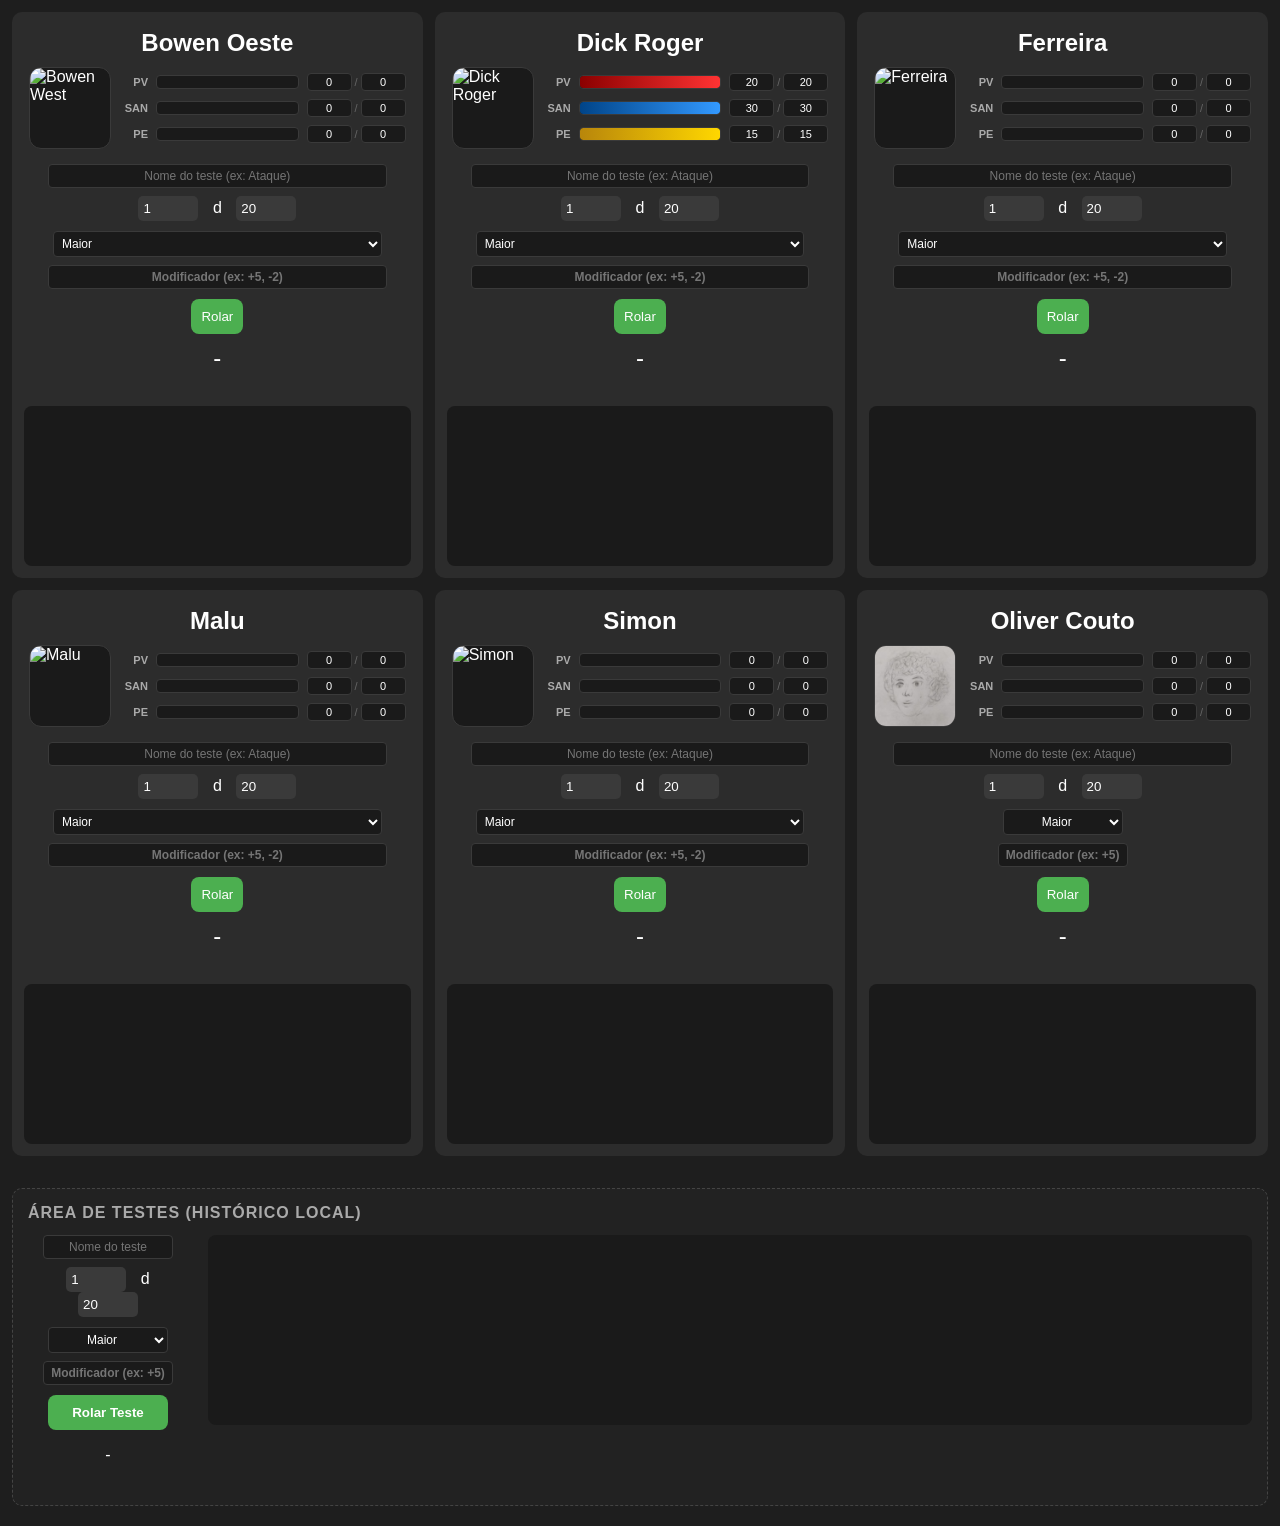
==== index.html @ 50566dcc "Update image source for Dick Roger avatar" ====
<!DOCTYPE html>
<html lang="pt-BR">
<head>
  <meta charset="UTF-8">
  <title>RPG Dados</title>
  <link rel="stylesheet" href="styleRPG.css">
</head>
<body>

<div class="mesa">

    <div class="player" data-player="bowen">
      <h2>Bowen Oeste</h2>

      <div class="perfil-status-container">
        <div class="avatar-quadrado">
          <img src="https://firebasestorage.googleapis.com/v0/b/cris-ordem-paranormal.appspot.com/o/images%2Fe52d6743-e721-4b3d-b016-4efeffacd2b9?alt=media&token=e4f49736-cefb-44a4-9958-bf54f0c7143f" alt="Bowen West">
        </div>

        <div class="status-container">
          <div class="status-row" data-status="pv">
            <span class="status-label">PV</span>
            <div class="bar-bg"><div class="bar-fill pv" style="width: 0%;"></div></div>
            <div class="status-inputs">
              <input type="number" class="status-atual" value="0" min="0">
              <span>/</span>
              <input type="number" class="status-max" value="0" min="0">
            </div>
          </div>
          
          <div class="status-row" data-status="sanidade">
            <span class="status-label">SAN</span>
            <div class="bar-bg"><div class="bar-fill sanidade" style="width: 0%;"></div></div>
            <div class="status-inputs">
              <input type="number" class="status-atual" value="0" min="0">
              <span>/</span>
              <input type="number" class="status-max" value="0" min="0">
            </div>
          </div>

          <div class="status-row" data-status="pe">
            <span class="status-label">PE</span>
            <div class="bar-bg"><div class="bar-fill pe" style="width: 0%;"></div></div>
            <div class="status-inputs">
              <input type="number" class="status-atual" value="0" min="0">
              <span>/</span>
              <input type="number" class="status-max" value="0" min="0">
            </div>
          </div>
        </div>
      </div>

      <div class="roll-area">
    <div style="margin-bottom: 8px;">
      <input type="text" class="nome-rolagem" placeholder="Nome do teste (ex: Ataque)" 
             style="width: 85%; padding: 4px; border-radius: 4px; border: 1px solid #3a3a3a; background: #1a1a1a; color: white; text-align: center; font-size: 12px;">
    </div>

    <div class="controls">
      <input type="number" class="qtd" min="1" value="1">
      <span>d</span>
      <input type="number" class="faces" min="2" value="20">
    </div>

    <div style="margin-bottom: 8px;">
      <select class="tipo-calculo" style="padding: 4px; border-radius: 4px; border: 1px solid #3a3a3a; background: #1a1a1a; color: white; font-size: 12px; cursor: pointer; width: 85%;">
        <option value="maior">Maior</option>
        <option value="soma">Soma</option>
      </select>
    </div>

    <div style="margin-bottom: 10px;">
      <input type="text" class="modificador" placeholder="Modificador (ex: +5, -2)" 
             style="width: 85%; padding: 4px; border-radius: 4px; border: 1px solid #3a3a3a; background: #1a1a1a; color: #ff9f43; text-align: center; font-size: 12px; font-weight: bold;">
    </div>

    <button class="roll-btn">Rolar</button>
    <p class="resultado">-</p>
  </div>

      <div class="historico">
        <ul></ul>
      </div>
    </div>

    <div class="player" data-player="dick">
      <h2>Dick Roger</h2>

      <div class="perfil-status-container">
        <div class="avatar-quadrado">
          <img src="https://firebasestorage.googleapis.com/v0/b/cris-ordem-paranormal.appspot.com/o/images%2Fa81aa686-1d95-4f96-9028-646447be3afb?alt=media&token=8beca021-40a2-4b85-96de-260e3166addf" alt="Dick Roger">
        </div>

        <div class="status-container">
          <div class="status-row" data-status="pv">
            <span class="status-label">PV</span>
            <div class="bar-bg"><div class="bar-fill pv" style="width: 100%;"></div></div>
            <div class="status-inputs">
              <input type="number" class="status-atual" value="20" min="0">
              <span>/</span>
              <input type="number" class="status-max" value="20" min="1">
            </div>
          </div>
          
          <div class="status-row" data-status="sanidade">
            <span class="status-label">SAN</span>
            <div class="bar-bg"><div class="bar-fill sanidade" style="width: 100%;"></div></div>
            <div class="status-inputs">
              <input type="number" class="status-atual" value="30" min="0">
              <span>/</span>
              <input type="number" class="status-max" value="30" min="1">
            </div>
          </div>

          <div class="status-row" data-status="pe">
            <span class="status-label">PE</span>
            <div class="bar-bg"><div class="bar-fill pe" style="width: 100%;"></div></div>
            <div class="status-inputs">
              <input type="number" class="status-atual" value="15" min="0">
              <span>/</span>
              <input type="number" class="status-max" value="15" min="1">
            </div>
          </div>
        </div>
      </div>

      <div class="roll-area">
    <div style="margin-bottom: 8px;">
      <input type="text" class="nome-rolagem" placeholder="Nome do teste (ex: Ataque)" 
             style="width: 85%; padding: 4px; border-radius: 4px; border: 1px solid #3a3a3a; background: #1a1a1a; color: white; text-align: center; font-size: 12px;">
    </div>

    <div class="controls">
      <input type="number" class="qtd" min="1" value="1">
      <span>d</span>
      <input type="number" class="faces" min="2" value="20">
    </div>

    <div style="margin-bottom: 8px;">
      <select class="tipo-calculo" style="padding: 4px; border-radius: 4px; border: 1px solid #3a3a3a; background: #1a1a1a; color: white; font-size: 12px; cursor: pointer; width: 85%;">
        <option value="maior">Maior</option>
        <option value="soma">Soma</option>
      </select>
    </div>

    <div style="margin-bottom: 10px;">
      <input type="text" class="modificador" placeholder="Modificador (ex: +5, -2)" 
             style="width: 85%; padding: 4px; border-radius: 4px; border: 1px solid #3a3a3a; background: #1a1a1a; color: #ff9f43; text-align: center; font-size: 12px; font-weight: bold;">
    </div>

    <button class="roll-btn">Rolar</button>
    <p class="resultado">-</p>
  </div>

      <div class="historico">
        <ul></ul>
      </div>
    </div>

    <div class="player" data-player="ferreira">
      <h2>Ferreira</h2>

      <div class="perfil-status-container">
        <div class="avatar-quadrado">
          <img src="https://firebasestorage.googleapis.com/v0/b/cris-ordem-paranormal.appspot.com/o/images%2Ffe2ef733-7eec-45ad-8d49-315d44c514a1?alt=media&token=6f7385a2-5b3e-46ee-b13a-13023327164e" alt="Ferreira">
        </div>

        <div class="status-container">
          <div class="status-row" data-status="pv">
            <span class="status-label">PV</span>
            <div class="bar-bg"><div class="bar-fill pv" style="width: 0%;"></div></div>
            <div class="status-inputs">
              <input type="number" class="status-atual" value="0" min="0">
              <span>/</span>
              <input type="number" class="status-max" value="0" min="0">
            </div>
          </div>
          
          <div class="status-row" data-status="sanidade">
            <span class="status-label">SAN</span>
            <div class="bar-bg"><div class="bar-fill sanidade" style="width: 0%;"></div></div>
            <div class="status-inputs">
              <input type="number" class="status-atual" value="0" min="0">
              <span>/</span>
              <input type="number" class="status-max" value="0" min="0">
            </div>
          </div>

          <div class="status-row" data-status="pe">
            <span class="status-label">PE</span>
            <div class="bar-bg"><div class="bar-fill pe" style="width: 0%;"></div></div>
            <div class="status-inputs">
              <input type="number" class="status-atual" value="0" min="0">
              <span>/</span>
              <input type="number" class="status-max" value="0" min="0">
            </div>
          </div>
        </div>
      </div>

                 <div class="roll-area">
    <div style="margin-bottom: 8px;">
      <input type="text" class="nome-rolagem" placeholder="Nome do teste (ex: Ataque)" 
             style="width: 85%; padding: 4px; border-radius: 4px; border: 1px solid #3a3a3a; background: #1a1a1a; color: white; text-align: center; font-size: 12px;">
    </div>

    <div class="controls">
      <input type="number" class="qtd" min="1" value="1">
      <span>d</span>
      <input type="number" class="faces" min="2" value="20">
    </div>

    <div style="margin-bottom: 8px;">
      <select class="tipo-calculo" style="padding: 4px; border-radius: 4px; border: 1px solid #3a3a3a; background: #1a1a1a; color: white; font-size: 12px; cursor: pointer; width: 85%;">
        <option value="maior">Maior</option>
        <option value="soma">Soma</option>
      </select>
    </div>

    <div style="margin-bottom: 10px;">
      <input type="text" class="modificador" placeholder="Modificador (ex: +5, -2)" 
             style="width: 85%; padding: 4px; border-radius: 4px; border: 1px solid #3a3a3a; background: #1a1a1a; color: #ff9f43; text-align: center; font-size: 12px; font-weight: bold;">
    </div>

    <button class="roll-btn">Rolar</button>
    <p class="resultado">-</p>
  </div>

      <div class="historico">
        <ul></ul>
      </div>
    </div>

    <div class="player" data-player="malu">
      <h2>Malu</h2>

      <div class="perfil-status-container">
        <div class="avatar-quadrado">
          <img src="https://firebasestorage.googleapis.com/v0/b/cris-ordem-paranormal.appspot.com/o/images%2F5e308a3f-51e0-4bfc-a6b0-ae4a3c19d544?alt=media&token=c5bcf564-b1aa-48a9-9a87-a7609fcd1c47" alt="Malu">
        </div>

        <div class="status-container">
          <div class="status-row" data-status="pv">
            <span class="status-label">PV</span>
            <div class="bar-bg"><div class="bar-fill pv" style="width: 0%;"></div></div>
            <div class="status-inputs">
              <input type="number" class="status-atual" value="0" min="0">
              <span>/</span>
              <input type="number" class="status-max" value="0" min="0">
            </div>
          </div>
          
          <div class="status-row" data-status="sanidade">
            <span class="status-label">SAN</span>
            <div class="bar-bg"><div class="bar-fill sanidade" style="width: 0%;"></div></div>
            <div class="status-inputs">
              <input type="number" class="status-atual" value="0" min="0">
              <span>/</span>
              <input type="number" class="status-max" value="0" min="0">
            </div>
          </div>

          <div class="status-row" data-status="pe">
            <span class="status-label">PE</span>
            <div class="bar-bg"><div class="bar-fill pe" style="width: 0%;"></div></div>
            <div class="status-inputs">
              <input type="number" class="status-atual" value="0" min="0">
              <span>/</span>
              <input type="number" class="status-max" value="0" min="0">
            </div>
          </div>
        </div>
      </div>

      <div class="roll-area">
    <div style="margin-bottom: 8px;">
      <input type="text" class="nome-rolagem" placeholder="Nome do teste (ex: Ataque)" 
             style="width: 85%; padding: 4px; border-radius: 4px; border: 1px solid #3a3a3a; background: #1a1a1a; color: white; text-align: center; font-size: 12px;">
    </div>

    <div class="controls">
      <input type="number" class="qtd" min="1" value="1">
      <span>d</span>
      <input type="number" class="faces" min="2" value="20">
    </div>

    <div style="margin-bottom: 8px;">
      <select class="tipo-calculo" style="padding: 4px; border-radius: 4px; border: 1px solid #3a3a3a; background: #1a1a1a; color: white; font-size: 12px; cursor: pointer; width: 85%;">
        <option value="maior">Maior</option>
        <option value="soma">Soma</option>
      </select>
    </div>

    <div style="margin-bottom: 10px;">
      <input type="text" class="modificador" placeholder="Modificador (ex: +5, -2)" 
             style="width: 85%; padding: 4px; border-radius: 4px; border: 1px solid #3a3a3a; background: #1a1a1a; color: #ff9f43; text-align: center; font-size: 12px; font-weight: bold;">
    </div>

    <button class="roll-btn">Rolar</button>
    <p class="resultado">-</p>
  </div>

      <div class="historico">
        <ul></ul>
      </div>
    </div>

    <div class="player" data-player="simon">
      <h2>Simon</h2>

      <div class="perfil-status-container">
        <div class="avatar-quadrado">
          <img src="https://firebasestorage.googleapis.com/v0/b/cris-ordem-paranormal.appspot.com/o/images%2Fa7b33646-87ab-42f2-8ab4-1870d7ef3ada?alt=media&token=40ccb602-9407-4238-8ee1-39152711b545" alt="Simon">
        </div>

        <div class="status-container">
          <div class="status-row" data-status="pv">
            <span class="status-label">PV</span>
            <div class="bar-bg"><div class="bar-fill pv" style="width: 0%;"></div></div>
            <div class="status-inputs">
              <input type="number" class="status-atual" value="0" min="0">
              <span>/</span>
              <input type="number" class="status-max" value="0" min="0">
            </div>
          </div>
          
          <div class="status-row" data-status="sanidade">
            <span class="status-label">SAN</span>
            <div class="bar-bg"><div class="bar-fill sanidade" style="width: 0%;"></div></div>
            <div class="status-inputs">
              <input type="number" class="status-atual" value="0" min="0">
              <span>/</span>
              <input type="number" class="status-max" value="0" min="0">
            </div>
          </div>

          <div class="status-row" data-status="pe">
            <span class="status-label">PE</span>
            <div class="bar-bg"><div class="bar-fill pe" style="width: 0%;"></div></div>
            <div class="status-inputs">
              <input type="number" class="status-atual" value="0" min="0">
              <span>/</span>
              <input type="number" class="status-max" value="0" min="0">
            </div>
          </div>
        </div>
      </div>

      <div class="roll-area">
    <div style="margin-bottom: 8px;">
      <input type="text" class="nome-rolagem" placeholder="Nome do teste (ex: Ataque)" 
             style="width: 85%; padding: 4px; border-radius: 4px; border: 1px solid #3a3a3a; background: #1a1a1a; color: white; text-align: center; font-size: 12px;">
    </div>

    <div class="controls">
      <input type="number" class="qtd" min="1" value="1">
      <span>d</span>
      <input type="number" class="faces" min="2" value="20">
    </div>

    <div style="margin-bottom: 8px;">
      <select class="tipo-calculo" style="padding: 4px; border-radius: 4px; border: 1px solid #3a3a3a; background: #1a1a1a; color: white; font-size: 12px; cursor: pointer; width: 85%;">
        <option value="maior">Maior</option>
        <option value="soma">Soma</option>
      </select>
    </div>

    <div style="margin-bottom: 10px;">
      <input type="text" class="modificador" placeholder="Modificador (ex: +5, -2)" 
             style="width: 85%; padding: 4px; border-radius: 4px; border: 1px solid #3a3a3a; background: #1a1a1a; color: #ff9f43; text-align: center; font-size: 12px; font-weight: bold;">
    </div>

    <button class="roll-btn">Rolar</button>
    <p class="resultado">-</p>
  </div>

      <div class="historico">
        <ul></ul>
      </div>
    </div>

    <div class="player" data-player="oliver">
      <h2>Oliver Couto</h2>

      <div class="perfil-status-container">
        <div class="avatar-quadrado">
          <img src="img/oliver.jpg" alt="Oliver Couto">
        </div>

        <div class="status-container">
          <div class="status-row" data-status="pv">
            <span class="status-label">PV</span>
            <div class="bar-bg"><div class="bar-fill pv" style="width: 0%;"></div></div>
            <div class="status-inputs">
              <input type="number" class="status-atual" value="0" min="0">
              <span>/</span>
              <input type="number" class="status-max" value="0" min="0">
            </div>
          </div>
          
          <div class="status-row" data-status="sanidade">
            <span class="status-label">SAN</span>
            <div class="bar-bg"><div class="bar-fill sanidade" style="width: 0%;"></div></div>
            <div class="status-inputs">
              <input type="number" class="status-atual" value="0" min="0">
              <span>/</span>
              <input type="number" class="status-max" value="0" min="0">
            </div>
          </div>

          <div class="status-row" data-status="pe">
            <span class="status-label">PE</span>
            <div class="bar-bg"><div class="bar-fill pe" style="width: 0%;"></div></div>
            <div class="status-inputs">
              <input type="number" class="status-atual" value="0" min="0">
              <span>/</span>
              <input type="number" class="status-max" value="0" min="0">
            </div>
          </div>
        </div>
      </div>

      <div class="roll-area">
    <div style="margin-bottom: 8px;">
      <input type="text" class="nome-rolagem" placeholder="Nome do teste (ex: Ataque)" 
             style="width: 85%; padding: 4px; border-radius: 4px; border: 1px solid #3a3a3a; background: #1a1a1a; color: white; text-align: center; font-size: 12px;">
    </div>

    <div class="controls">
      <input type="number" class="qtd" min="1" value="1">
      <span>d</span>
      <input type="number" class="faces" min="2" value="20">
    </div>

<div style="margin-bottom: 8px;">
  <select class="tipo-calculo" style="padding: 4px; border-radius: 4px; border: 1px solid #3a3a3a; background: #1a1a1a; color: white; font-size: 12px; cursor: pointer; width: 120px; text-align-last: center;">
    <option value="maior">Maior</option>
    <option value="soma">Soma</option>
  </select>
</div>

<div style="margin-bottom: 10px;">
  <input type="text" class="modificador" placeholder="Modificador (ex: +5)" 
         style="width: 120px; padding: 4px; border-radius: 4px; border: 1px solid #3a3a3a; background: #1a1a1a; color: #ff9f43; text-align: center; font-size: 12px; font-weight: bold;">
</div>

    <button class="roll-btn">Rolar</button>
    <p class="resultado">-</p>
  </div>

      <div class="historico">
        <ul></ul>
      </div>
    </div>

  </div>
  <div class="test-zone-container">
  <h2>Área de Testes (Histórico Local)</h2>
  
  <div class="test-zone-content">
    <div class="roll-area local-roll">
      <div style="margin-bottom: 8px;">
        <input type="text" class="nome-rolagem-local" placeholder="Nome do teste" 
               style="width: 120px; padding: 4px; border-radius: 4px; border: 1px solid #3a3a3a; background: #1a1a1a; color: white; text-align: center; font-size: 12px;">
      </div>

      <div class="controls">
        <input type="number" class="qtd-local" min="1" value="1">
        <span>d</span>
        <input type="number" class="faces-local" min="2" value="20">
      </div>

      <div style="margin-bottom: 8px;">
        <select class="tipo-calculo-local" style="padding: 4px; border-radius: 4px; border: 1px solid #3a3a3a; background: #1a1a1a; color: white; font-size: 12px; cursor: pointer; width: 120px; text-align-last: center;">
          <option value="maior">Maior</option>
          <option value="soma">Soma</option>
        </select>
      </div>

      <div style="margin-bottom: 10px;">
        <input type="text" class="modificador-local" placeholder="Modificador (ex: +5)" 
               style="width: 120px; padding: 4px; border-radius: 4px; border: 1px solid #3a3a3a; background: #1a1a1a; color: #ff9f43; text-align: center; font-size: 12px; font-weight: bold;">
      </div>

      <button class="roll-btn-local">Rolar Teste</button>
      <p class="resultado-local">-</p>
    </div>

    <div class="historico local-historico">
      <ul class="lista-local"></ul>
    </div>
  </div>
</div>

  <script src="https://cdn.jsdelivr.net/npm/@supabase/supabase-js@2"></script>
  <script src="scriptRPG.js"></script>
</body>
</html>
---- styleRPG.css ----
body {
  margin: 0;
  font-family: Arial, sans-serif;
  background: #1e1e1e;
  color: white;
}

/* REORGANIZAÇÃO PARA GRID: 2 LINHAS DE 3 COLUNAS */
.mesa {
  display: grid;
  grid-template-columns: repeat(3, 1fr); /* Cria 3 colunas de tamanhos iguais */
  gap: 12px;
  padding: 12px;
  box-sizing: border-box;
  /* Nota: O conteúdo novo que você colocar abaixo da div ".mesa" vai fluir naturalmente! */
}

.player {
  background: #2c2c2c;
  border-radius: 10px;
  padding: 12px;
  display: flex;
  flex-direction: column;
  box-sizing: border-box;
}

.player h2 {
  text-align: center;
  margin: 5px 0 10px;
}

/* Área do dado */
.roll-area {
  text-align: center;
  margin-bottom: 10px;
}

.roll-area .controls {
  margin-bottom: 10px;
}

.roll-area .controls input {
  width: 50px;
  padding: 5px;
  margin: 0 5px;
  border: none;
  border-radius: 5px;
  background: #3a3a3a;
  color: white;
}

.roll-area .controls span {
  margin: 0 5px;
}

.roll-area button {
  padding: 10px;
  border: none;
  border-radius: 8px;
  background: #4CAF50;
  color: white;
  cursor: pointer;
}

.roll-area button:hover {
  background: #45a049;
}

.resultado {
  font-size: 24px;
  margin-top: 10px;
}

/* Histórico ajustado para o layout de grade */
.historico {
  height: 150px; /* Altura fixa ideal para não esticar muito o card na vertical */
  background: #1a1a1a;
  border-radius: 8px;
  padding: 5px;
  overflow-y: auto;
  overflow-x: hidden !important
}

.historico ul {
  padding-left: 15px;
}

.historico li.latest {
  font-size: 18px;
  font-weight: bold;
  opacity: 1;
  color: #00ffcc;
  transform: scale(1.05);
}

/* 1. Define a largura da barra vertical (apenas para Chrome, Edge e Safari) */
.historico::-webkit-scrollbar {
  width: 6px; /* Deixa a barra bem fininha e discreta */
}

/* 2. O fundo da canaleta por onde a barra corre */
.historico::-webkit-scrollbar-track {
  background: #111111; /* Um preto bem escuro para sumir com o cinza padrão */
  border-radius: 4px;
}

/* 3. O "trilho" ou o "pino" que o usuário arrasta */
.historico::-webkit-scrollbar-thumb {
  background: #444444; /* Cinza escuro elegante */
  border-radius: 4px;
  border: 1px solid #1a1a1a; /* Cria uma leve separação visual */
}

/* 4. Efeito de brilho quando o usuário passa o mouse por cima do pino */
.historico::-webkit-scrollbar-thumb:hover {
  background: #00ffff; /* Acende em Neon Ciano, combinando com o resultado dos dados! */
  box-shadow: 0 0 8px rgba(0, 255, 255, 0.5);
}

/* Compatibilidade extra para o navegador Firefox */
@supports (scrollbar-width: thin) {
  .historico {
    scrollbar-width: thin;
    scrollbar-color: #444444 #111111;
  }
}


/* PAÍNEL QUE JUNTA FOTO E STATUS LADO A LADO */
.perfil-status-container {
  display: flex;
  align-items: center;
  gap: 12px;
  margin-bottom: 15px;
  padding: 0 5px;
}

/* FOTO QUADRADA COM BORDA ARREDONDADA FIADA EM 80PX */
.avatar-quadrado {
  width: 80px;
  height: 80px; 
  aspect-ratio: 1 / 1;
  overflow: hidden;
  border-radius: 12px;
  background: #1a1a1a;
  border: 1px solid #3a3a3a;
  flex-shrink: 0; 
}

.avatar-quadrado img {
  width: 100%;
  height: 100%;
  object-fit: cover;
  object-position: center top;
}

/* CONTAINER DAS BARRINHAS */
.status-container {
  display: flex;
  flex-direction: column;
  gap: 8px;
  flex: 1; 
}

.status-row {
  display: flex;
  align-items: center;
  gap: 8px;
}

/* Letras PV, SAN, PE */
.status-label {
  font-size: 11px;
  font-weight: bold;
  width: 25px;
  text-align: right;
  color: #aaa;
}

/* Fundo cinza da barra */
.bar-bg {
  flex: 1;
  height: 12px;
  background: #1a1a1a;
  border-radius: 4px;
  overflow: hidden;
  border: 1px solid #3a3a3a;
}

/* Preenchimento das cores */
.bar-fill {
  height: 100%;
  border-radius: 3px;
  transition: width 0.3s ease;
}

/* Cores oficiais baseadas no sistema de Ordem Paranormal */
.bar-fill.pv {
  background: linear-gradient(90deg, #8b0000, #ff3333);
}

.bar-fill.sanidade {
  background: linear-gradient(90deg, #004488, #3399ff);
}

.bar-fill.pe {
  background: linear-gradient(90deg, #b8860b, #ffd700);
}

/* CAIXINHAS DE NÚMERO DOS STATUS */
.status-inputs {
  display: flex;
  align-items: center;
  gap: 3px;
}

.status-inputs input {
  width: 35px;
  padding: 2px 4px;
  font-size: 11px;
  text-align: center;
  border: none;
  border-radius: 4px;
  background: #1a1a1a;
  color: white;
  border: 1px solid #3a3a3a;
}

/* Esconde as setinhas padrão do input do navegador */
.status-inputs input::-webkit-outer-spin-button,
.status-inputs input::-webkit-inner-spin-button {
  -webkit-appearance: none;
  margin: 0;
}

.status-inputs span {
  font-size: 11px;
  color: #666;
}





/* =======================================================
   ESTILIZAÇÃO DA ÁREA DE TESTES LOCAL
   ======================================================= */
.test-zone-container {
  background: #222222;
  margin: 20px 12px;
  padding: 15px;
  border-radius: 10px;
  border: 1px dashed #444; /* Borda tracejada para diferenciar do banco */
}

.test-zone-container h2 {
  margin-top: 0;
  color: #aaa;
  font-size: 16px;
  text-transform: uppercase;
  letter-spacing: 1px;
}

.test-zone-content {
  display: flex;
  gap: 20px;
  align-items: flex-start;
}

/* Deixa a área de botões com tamanho fixo e o histórico esticando */
.test-zone-content .local-roll {
  flex-shrink: 0;
  width: 160px;
}

.test-zone-content .local-historico {
  flex: 1;
  height: 180px; /* Um pouco mais alto para ver mais testes */
}

.roll-btn-local {
  padding: 10px;
  border: none;
  border-radius: 8px;
  background: #ff9f43; /* Cor laranja para diferenciar do botão verde dos players */
  color: white;
  cursor: pointer;
  width: 120px;
  font-weight: bold;
}

.roll-btn-local:hover {
  background: #e68a2e;
}

/* Reaplica o visual da barra bonita na caixa local */
.local-historico::-webkit-scrollbar { width: 6px; }
.local-historico::-webkit-scrollbar-track { background: #111; border-radius: 4px; }
.local-historico::-webkit-scrollbar-thumb { background: #444; border-radius: 4px; }
.local-historico::-webkit-scrollbar-thumb:hover { background: #ff9f43; box-shadow: 0 0 8px rgba(255, 159, 67, 0.5); }









/* Ajuste Responsivo para Celulares */
@media (max-width: 768px) {

  .mesa {
    grid-template-columns: 1fr; /* No celular vira uma única coluna vertical */
  }

  .player {
    width: 100%;
  }

  .roll-area .controls {
    display: flex;
    justify-content: center;
    align-items: center;
    flex-wrap: wrap;
    gap: 5px;
  }

  .roll-area .controls input {
    width: 60px;
  }

.roll-area button {
    width: 120px; /* Mudado de 100% para 120px para acompanhar o tamanho dos campos */
    margin-top: 10px;
  }

  .resultado {
    font-size: 20px;
  }

  .historico {
    max-height: 200px;
  }

  
}
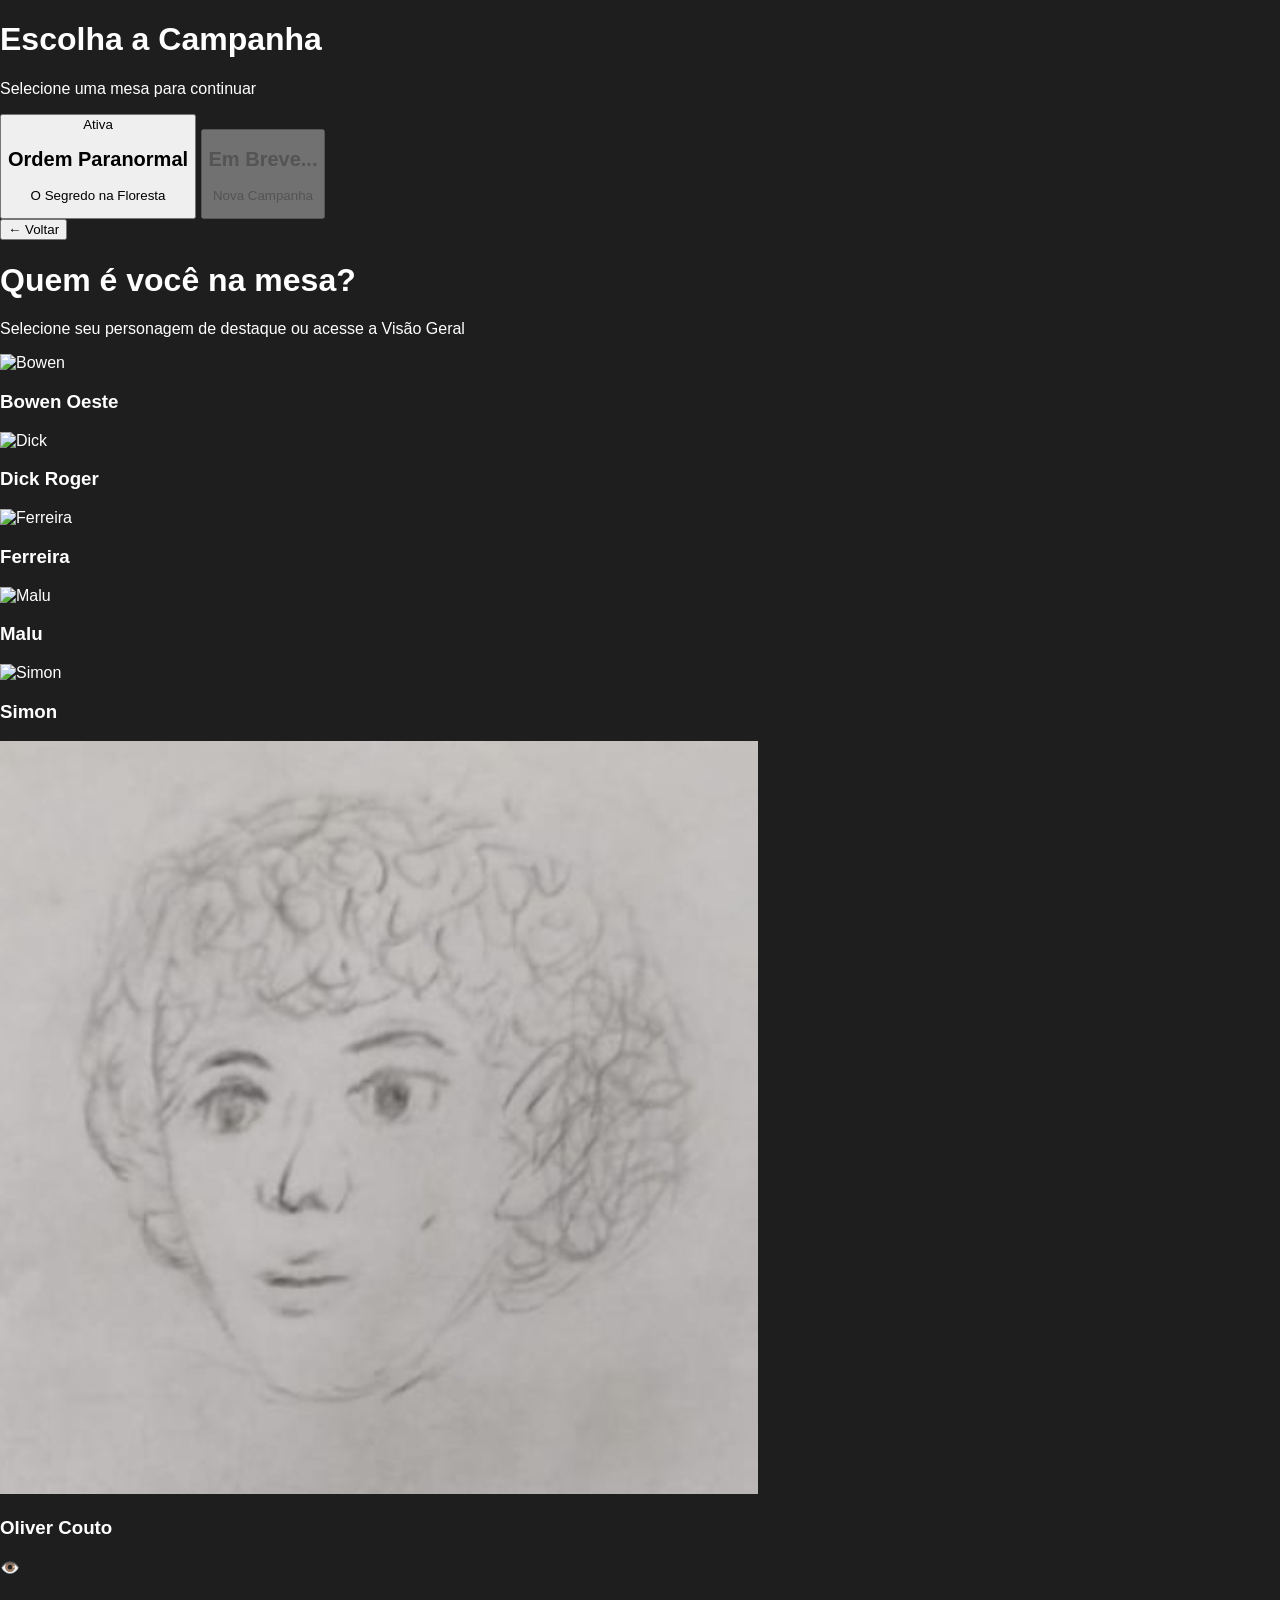
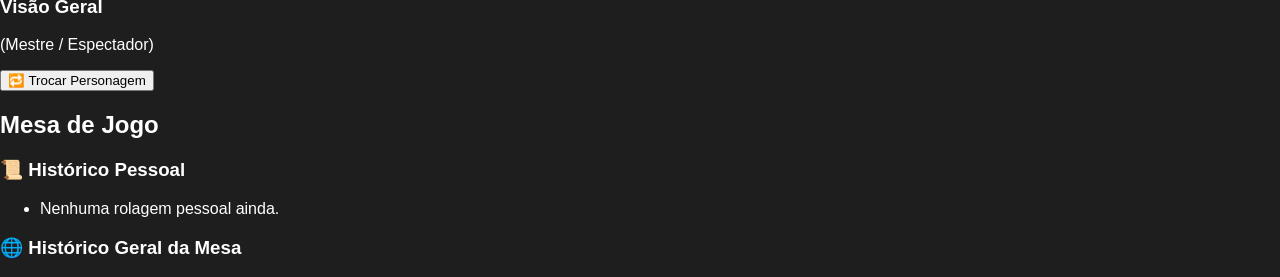
==== commit a9bae04c: "Repaginada brutal" ====
--- a/index.html
+++ b/index.html
@@ -7,490 +7,325 @@
 </head>
 <body>
 
-<div class="mesa">
-
-    <div class="player" data-player="bowen">
-      <h2>Bowen Oeste</h2>
-
-      <div class="perfil-status-container">
-        <div class="avatar-quadrado">
-          <img src="https://firebasestorage.googleapis.com/v0/b/cris-ordem-paranormal.appspot.com/o/images%2Fe52d6743-e721-4b3d-b016-4efeffacd2b9?alt=media&token=e4f49736-cefb-44a4-9958-bf54f0c7143f" alt="Bowen West">
-        </div>
-
-        <div class="status-container">
-          <div class="status-row" data-status="pv">
-            <span class="status-label">PV</span>
-            <div class="bar-bg"><div class="bar-fill pv" style="width: 0%;"></div></div>
-            <div class="status-inputs">
-              <input type="number" class="status-atual" value="0" min="0">
-              <span>/</span>
-              <input type="number" class="status-max" value="0" min="0">
-            </div>
-          </div>
-          
-          <div class="status-row" data-status="sanidade">
-            <span class="status-label">SAN</span>
-            <div class="bar-bg"><div class="bar-fill sanidade" style="width: 0%;"></div></div>
-            <div class="status-inputs">
-              <input type="number" class="status-atual" value="0" min="0">
-              <span>/</span>
-              <input type="number" class="status-max" value="0" min="0">
-            </div>
-          </div>
-
-          <div class="status-row" data-status="pe">
-            <span class="status-label">PE</span>
-            <div class="bar-bg"><div class="bar-fill pe" style="width: 0%;"></div></div>
-            <div class="status-inputs">
-              <input type="number" class="status-atual" value="0" min="0">
-              <span>/</span>
-              <input type="number" class="status-max" value="0" min="0">
-            </div>
-          </div>
-        </div>
-      </div>
-
-      <div class="roll-area">
-    <div style="margin-bottom: 8px;">
-      <input type="text" class="nome-rolagem" placeholder="Nome do teste (ex: Ataque)" 
-             style="width: 85%; padding: 4px; border-radius: 4px; border: 1px solid #3a3a3a; background: #1a1a1a; color: white; text-align: center; font-size: 12px;">
-    </div>
-
-    <div class="controls">
-      <input type="number" class="qtd" min="1" value="1">
-      <span>d</span>
-      <input type="number" class="faces" min="2" value="20">
-    </div>
-
-    <div style="margin-bottom: 8px;">
-      <select class="tipo-calculo" style="padding: 4px; border-radius: 4px; border: 1px solid #3a3a3a; background: #1a1a1a; color: white; font-size: 12px; cursor: pointer; width: 85%;">
-        <option value="maior">Maior</option>
-        <option value="soma">Soma</option>
-      </select>
-    </div>
-
-    <div style="margin-bottom: 10px;">
-      <input type="text" class="modificador" placeholder="Modificador (ex: +5, -2)" 
-             style="width: 85%; padding: 4px; border-radius: 4px; border: 1px solid #3a3a3a; background: #1a1a1a; color: #ff9f43; text-align: center; font-size: 12px; font-weight: bold;">
-    </div>
-
-    <button class="roll-btn">Rolar</button>
-    <p class="resultado">-</p>
-  </div>
-
-      <div class="historico">
-        <ul></ul>
-      </div>
-    </div>
-
-    <div class="player" data-player="dick">
-      <h2>Dick Roger</h2>
-
-      <div class="perfil-status-container">
-        <div class="avatar-quadrado">
-          <img src="https://firebasestorage.googleapis.com/v0/b/cris-ordem-paranormal.appspot.com/o/images%2Fa81aa686-1d95-4f96-9028-646447be3afb?alt=media&token=8beca021-40a2-4b85-96de-260e3166addf" alt="Dick Roger">
-        </div>
-
-        <div class="status-container">
-          <div class="status-row" data-status="pv">
-            <span class="status-label">PV</span>
-            <div class="bar-bg"><div class="bar-fill pv" style="width: 100%;"></div></div>
-            <div class="status-inputs">
-              <input type="number" class="status-atual" value="20" min="0">
-              <span>/</span>
-              <input type="number" class="status-max" value="20" min="1">
-            </div>
-          </div>
-          
-          <div class="status-row" data-status="sanidade">
-            <span class="status-label">SAN</span>
-            <div class="bar-bg"><div class="bar-fill sanidade" style="width: 100%;"></div></div>
-            <div class="status-inputs">
-              <input type="number" class="status-atual" value="30" min="0">
-              <span>/</span>
-              <input type="number" class="status-max" value="30" min="1">
-            </div>
-          </div>
-
-          <div class="status-row" data-status="pe">
-            <span class="status-label">PE</span>
-            <div class="bar-bg"><div class="bar-fill pe" style="width: 100%;"></div></div>
-            <div class="status-inputs">
-              <input type="number" class="status-atual" value="15" min="0">
-              <span>/</span>
-              <input type="number" class="status-max" value="15" min="1">
-            </div>
-          </div>
-        </div>
-      </div>
-
-      <div class="roll-area">
-    <div style="margin-bottom: 8px;">
-      <input type="text" class="nome-rolagem" placeholder="Nome do teste (ex: Ataque)" 
-             style="width: 85%; padding: 4px; border-radius: 4px; border: 1px solid #3a3a3a; background: #1a1a1a; color: white; text-align: center; font-size: 12px;">
-    </div>
-
-    <div class="controls">
-      <input type="number" class="qtd" min="1" value="1">
-      <span>d</span>
-      <input type="number" class="faces" min="2" value="20">
-    </div>
-
-    <div style="margin-bottom: 8px;">
-      <select class="tipo-calculo" style="padding: 4px; border-radius: 4px; border: 1px solid #3a3a3a; background: #1a1a1a; color: white; font-size: 12px; cursor: pointer; width: 85%;">
-        <option value="maior">Maior</option>
-        <option value="soma">Soma</option>
-      </select>
-    </div>
-
-    <div style="margin-bottom: 10px;">
-      <input type="text" class="modificador" placeholder="Modificador (ex: +5, -2)" 
-             style="width: 85%; padding: 4px; border-radius: 4px; border: 1px solid #3a3a3a; background: #1a1a1a; color: #ff9f43; text-align: center; font-size: 12px; font-weight: bold;">
-    </div>
-
-    <button class="roll-btn">Rolar</button>
-    <p class="resultado">-</p>
-  </div>
-
-      <div class="historico">
-        <ul></ul>
-      </div>
-    </div>
-
-    <div class="player" data-player="ferreira">
-      <h2>Ferreira</h2>
-
-      <div class="perfil-status-container">
-        <div class="avatar-quadrado">
-          <img src="https://firebasestorage.googleapis.com/v0/b/cris-ordem-paranormal.appspot.com/o/images%2Ffe2ef733-7eec-45ad-8d49-315d44c514a1?alt=media&token=6f7385a2-5b3e-46ee-b13a-13023327164e" alt="Ferreira">
-        </div>
-
-        <div class="status-container">
-          <div class="status-row" data-status="pv">
-            <span class="status-label">PV</span>
-            <div class="bar-bg"><div class="bar-fill pv" style="width: 0%;"></div></div>
-            <div class="status-inputs">
-              <input type="number" class="status-atual" value="0" min="0">
-              <span>/</span>
-              <input type="number" class="status-max" value="0" min="0">
-            </div>
-          </div>
-          
-          <div class="status-row" data-status="sanidade">
-            <span class="status-label">SAN</span>
-            <div class="bar-bg"><div class="bar-fill sanidade" style="width: 0%;"></div></div>
-            <div class="status-inputs">
-              <input type="number" class="status-atual" value="0" min="0">
-              <span>/</span>
-              <input type="number" class="status-max" value="0" min="0">
-            </div>
-          </div>
-
-          <div class="status-row" data-status="pe">
-            <span class="status-label">PE</span>
-            <div class="bar-bg"><div class="bar-fill pe" style="width: 0%;"></div></div>
-            <div class="status-inputs">
-              <input type="number" class="status-atual" value="0" min="0">
-              <span>/</span>
-              <input type="number" class="status-max" value="0" min="0">
-            </div>
-          </div>
-        </div>
-      </div>
-
-                 <div class="roll-area">
-    <div style="margin-bottom: 8px;">
-      <input type="text" class="nome-rolagem" placeholder="Nome do teste (ex: Ataque)" 
-             style="width: 85%; padding: 4px; border-radius: 4px; border: 1px solid #3a3a3a; background: #1a1a1a; color: white; text-align: center; font-size: 12px;">
-    </div>
-
-    <div class="controls">
-      <input type="number" class="qtd" min="1" value="1">
-      <span>d</span>
-      <input type="number" class="faces" min="2" value="20">
-    </div>
-
-    <div style="margin-bottom: 8px;">
-      <select class="tipo-calculo" style="padding: 4px; border-radius: 4px; border: 1px solid #3a3a3a; background: #1a1a1a; color: white; font-size: 12px; cursor: pointer; width: 85%;">
-        <option value="maior">Maior</option>
-        <option value="soma">Soma</option>
-      </select>
-    </div>
-
-    <div style="margin-bottom: 10px;">
-      <input type="text" class="modificador" placeholder="Modificador (ex: +5, -2)" 
-             style="width: 85%; padding: 4px; border-radius: 4px; border: 1px solid #3a3a3a; background: #1a1a1a; color: #ff9f43; text-align: center; font-size: 12px; font-weight: bold;">
-    </div>
-
-    <button class="roll-btn">Rolar</button>
-    <p class="resultado">-</p>
-  </div>
-
-      <div class="historico">
-        <ul></ul>
-      </div>
-    </div>
-
-    <div class="player" data-player="malu">
-      <h2>Malu</h2>
-
-      <div class="perfil-status-container">
-        <div class="avatar-quadrado">
-          <img src="https://firebasestorage.googleapis.com/v0/b/cris-ordem-paranormal.appspot.com/o/images%2F5e308a3f-51e0-4bfc-a6b0-ae4a3c19d544?alt=media&token=c5bcf564-b1aa-48a9-9a87-a7609fcd1c47" alt="Malu">
-        </div>
-
-        <div class="status-container">
-          <div class="status-row" data-status="pv">
-            <span class="status-label">PV</span>
-            <div class="bar-bg"><div class="bar-fill pv" style="width: 0%;"></div></div>
-            <div class="status-inputs">
-              <input type="number" class="status-atual" value="0" min="0">
-              <span>/</span>
-              <input type="number" class="status-max" value="0" min="0">
-            </div>
-          </div>
-          
-          <div class="status-row" data-status="sanidade">
-            <span class="status-label">SAN</span>
-            <div class="bar-bg"><div class="bar-fill sanidade" style="width: 0%;"></div></div>
-            <div class="status-inputs">
-              <input type="number" class="status-atual" value="0" min="0">
-              <span>/</span>
-              <input type="number" class="status-max" value="0" min="0">
-            </div>
-          </div>
-
-          <div class="status-row" data-status="pe">
-            <span class="status-label">PE</span>
-            <div class="bar-bg"><div class="bar-fill pe" style="width: 0%;"></div></div>
-            <div class="status-inputs">
-              <input type="number" class="status-atual" value="0" min="0">
-              <span>/</span>
-              <input type="number" class="status-max" value="0" min="0">
-            </div>
-          </div>
-        </div>
-      </div>
-
-      <div class="roll-area">
-    <div style="margin-bottom: 8px;">
-      <input type="text" class="nome-rolagem" placeholder="Nome do teste (ex: Ataque)" 
-             style="width: 85%; padding: 4px; border-radius: 4px; border: 1px solid #3a3a3a; background: #1a1a1a; color: white; text-align: center; font-size: 12px;">
-    </div>
-
-    <div class="controls">
-      <input type="number" class="qtd" min="1" value="1">
-      <span>d</span>
-      <input type="number" class="faces" min="2" value="20">
-    </div>
-
-    <div style="margin-bottom: 8px;">
-      <select class="tipo-calculo" style="padding: 4px; border-radius: 4px; border: 1px solid #3a3a3a; background: #1a1a1a; color: white; font-size: 12px; cursor: pointer; width: 85%;">
-        <option value="maior">Maior</option>
-        <option value="soma">Soma</option>
-      </select>
-    </div>
-
-    <div style="margin-bottom: 10px;">
-      <input type="text" class="modificador" placeholder="Modificador (ex: +5, -2)" 
-             style="width: 85%; padding: 4px; border-radius: 4px; border: 1px solid #3a3a3a; background: #1a1a1a; color: #ff9f43; text-align: center; font-size: 12px; font-weight: bold;">
-    </div>
-
-    <button class="roll-btn">Rolar</button>
-    <p class="resultado">-</p>
-  </div>
-
-      <div class="historico">
-        <ul></ul>
-      </div>
-    </div>
-
-    <div class="player" data-player="simon">
-      <h2>Simon</h2>
-
-      <div class="perfil-status-container">
-        <div class="avatar-quadrado">
-          <img src="https://firebasestorage.googleapis.com/v0/b/cris-ordem-paranormal.appspot.com/o/images%2Fa7b33646-87ab-42f2-8ab4-1870d7ef3ada?alt=media&token=40ccb602-9407-4238-8ee1-39152711b545" alt="Simon">
-        </div>
-
-        <div class="status-container">
-          <div class="status-row" data-status="pv">
-            <span class="status-label">PV</span>
-            <div class="bar-bg"><div class="bar-fill pv" style="width: 0%;"></div></div>
-            <div class="status-inputs">
-              <input type="number" class="status-atual" value="0" min="0">
-              <span>/</span>
-              <input type="number" class="status-max" value="0" min="0">
-            </div>
-          </div>
-          
-          <div class="status-row" data-status="sanidade">
-            <span class="status-label">SAN</span>
-            <div class="bar-bg"><div class="bar-fill sanidade" style="width: 0%;"></div></div>
-            <div class="status-inputs">
-              <input type="number" class="status-atual" value="0" min="0">
-              <span>/</span>
-              <input type="number" class="status-max" value="0" min="0">
-            </div>
-          </div>
-
-          <div class="status-row" data-status="pe">
-            <span class="status-label">PE</span>
-            <div class="bar-bg"><div class="bar-fill pe" style="width: 0%;"></div></div>
-            <div class="status-inputs">
-              <input type="number" class="status-atual" value="0" min="0">
-              <span>/</span>
-              <input type="number" class="status-max" value="0" min="0">
-            </div>
-          </div>
-        </div>
-      </div>
-
-      <div class="roll-area">
-    <div style="margin-bottom: 8px;">
-      <input type="text" class="nome-rolagem" placeholder="Nome do teste (ex: Ataque)" 
-             style="width: 85%; padding: 4px; border-radius: 4px; border: 1px solid #3a3a3a; background: #1a1a1a; color: white; text-align: center; font-size: 12px;">
-    </div>
-
-    <div class="controls">
-      <input type="number" class="qtd" min="1" value="1">
-      <span>d</span>
-      <input type="number" class="faces" min="2" value="20">
-    </div>
-
-    <div style="margin-bottom: 8px;">
-      <select class="tipo-calculo" style="padding: 4px; border-radius: 4px; border: 1px solid #3a3a3a; background: #1a1a1a; color: white; font-size: 12px; cursor: pointer; width: 85%;">
-        <option value="maior">Maior</option>
-        <option value="soma">Soma</option>
-      </select>
-    </div>
-
-    <div style="margin-bottom: 10px;">
-      <input type="text" class="modificador" placeholder="Modificador (ex: +5, -2)" 
-             style="width: 85%; padding: 4px; border-radius: 4px; border: 1px solid #3a3a3a; background: #1a1a1a; color: #ff9f43; text-align: center; font-size: 12px; font-weight: bold;">
-    </div>
-
-    <button class="roll-btn">Rolar</button>
-    <p class="resultado">-</p>
-  </div>
-
-      <div class="historico">
-        <ul></ul>
-      </div>
-    </div>
-
-    <div class="player" data-player="oliver">
-      <h2>Oliver Couto</h2>
-
-      <div class="perfil-status-container">
-        <div class="avatar-quadrado">
-          <img src="img/oliver.jpg" alt="Oliver Couto">
-        </div>
-
-        <div class="status-container">
-          <div class="status-row" data-status="pv">
-            <span class="status-label">PV</span>
-            <div class="bar-bg"><div class="bar-fill pv" style="width: 0%;"></div></div>
-            <div class="status-inputs">
-              <input type="number" class="status-atual" value="0" min="0">
-              <span>/</span>
-              <input type="number" class="status-max" value="0" min="0">
-            </div>
-          </div>
-          
-          <div class="status-row" data-status="sanidade">
-            <span class="status-label">SAN</span>
-            <div class="bar-bg"><div class="bar-fill sanidade" style="width: 0%;"></div></div>
-            <div class="status-inputs">
-              <input type="number" class="status-atual" value="0" min="0">
-              <span>/</span>
-              <input type="number" class="status-max" value="0" min="0">
-            </div>
-          </div>
-
-          <div class="status-row" data-status="pe">
-            <span class="status-label">PE</span>
-            <div class="bar-bg"><div class="bar-fill pe" style="width: 0%;"></div></div>
-            <div class="status-inputs">
-              <input type="number" class="status-atual" value="0" min="0">
-              <span>/</span>
-              <input type="number" class="status-max" value="0" min="0">
-            </div>
-          </div>
-        </div>
-      </div>
-
-      <div class="roll-area">
-    <div style="margin-bottom: 8px;">
-      <input type="text" class="nome-rolagem" placeholder="Nome do teste (ex: Ataque)" 
-             style="width: 85%; padding: 4px; border-radius: 4px; border: 1px solid #3a3a3a; background: #1a1a1a; color: white; text-align: center; font-size: 12px;">
-    </div>
-
-    <div class="controls">
-      <input type="number" class="qtd" min="1" value="1">
-      <span>d</span>
-      <input type="number" class="faces" min="2" value="20">
-    </div>
-
-<div style="margin-bottom: 8px;">
-  <select class="tipo-calculo" style="padding: 4px; border-radius: 4px; border: 1px solid #3a3a3a; background: #1a1a1a; color: white; font-size: 12px; cursor: pointer; width: 120px; text-align-last: center;">
-    <option value="maior">Maior</option>
-    <option value="soma">Soma</option>
-  </select>
-</div>
-
-<div style="margin-bottom: 10px;">
-  <input type="text" class="modificador" placeholder="Modificador (ex: +5)" 
-         style="width: 120px; padding: 4px; border-radius: 4px; border: 1px solid #3a3a3a; background: #1a1a1a; color: #ff9f43; text-align: center; font-size: 12px; font-weight: bold;">
-</div>
-
-    <button class="roll-btn">Rolar</button>
-    <p class="resultado">-</p>
-  </div>
-
-      <div class="historico">
-        <ul></ul>
-      </div>
-    </div>
-
-  </div>
-  <div class="test-zone-container">
-  <h2>Área de Testes (Histórico Local)</h2>
-  
-  <div class="test-zone-content">
-    <div class="roll-area local-roll">
-      <div style="margin-bottom: 8px;">
-        <input type="text" class="nome-rolagem-local" placeholder="Nome do teste" 
-               style="width: 120px; padding: 4px; border-radius: 4px; border: 1px solid #3a3a3a; background: #1a1a1a; color: white; text-align: center; font-size: 12px;">
-      </div>
-
-      <div class="controls">
-        <input type="number" class="qtd-local" min="1" value="1">
-        <span>d</span>
-        <input type="number" class="faces-local" min="2" value="20">
-      </div>
-
-      <div style="margin-bottom: 8px;">
-        <select class="tipo-calculo-local" style="padding: 4px; border-radius: 4px; border: 1px solid #3a3a3a; background: #1a1a1a; color: white; font-size: 12px; cursor: pointer; width: 120px; text-align-last: center;">
-          <option value="maior">Maior</option>
-          <option value="soma">Soma</option>
-        </select>
-      </div>
-
-      <div style="margin-bottom: 10px;">
-        <input type="text" class="modificador-local" placeholder="Modificador (ex: +5)" 
-               style="width: 120px; padding: 4px; border-radius: 4px; border: 1px solid #3a3a3a; background: #1a1a1a; color: #ff9f43; text-align: center; font-size: 12px; font-weight: bold;">
-      </div>
-
-      <button class="roll-btn-local">Rolar Teste</button>
-      <p class="resultado-local">-</p>
-    </div>
-
-    <div class="historico local-historico">
-      <ul class="lista-local"></ul>
-    </div>
-  </div>
-</div>
+  <div id="screen-campaign" class="screen active">
+    <div class="campaign-select-container">
+      <h1>Escolha a Campanha</h1>
+      <p>Selecione uma mesa para continuar</p>
+
+      <div class="campaign-grid">
+        <button class="campaign-card" onclick="selecionarCampanha('ordem-paranormal')">
+          <div class="campaign-badge">Ativa</div>
+          <h2>Ordem Paranormal</h2>
+          <p>O Segredo na Floresta</p>
+        </button>
+
+        <button class="campaign-card disabled" disabled>
+          <h2>Em Breve...</h2>
+          <p>Nova Campanha</p>
+        </button>
+      </div>
+    </div>
+  </div>
+
+  <div id="screen-character" class="screen">
+    <div class="character-select-container">
+      <button class="btn-voltar" onclick="voltarParaCampanhas()">← Voltar</button>
+      <h1>Quem é você na mesa?</h1>
+      <p>Selecione seu personagem de destaque ou acesse a Visão Geral</p>
+
+      <div class="character-grid">
+        <div class="char-select-card" onclick="selecionarPersonagem('bowen')">
+          <div class="char-avatar">
+            <img src="https://firebasestorage.googleapis.com/v0/b/cris-ordem-paranormal.appspot.com/o/images%2Fb3835978-8fbc-47c5-aaee-e8607f61ae4c?alt=media&token=03d04409-5306-44e8-bf96-9bd2a591b62c" alt="Bowen">
+          </div>
+          <h3>Bowen Oeste</h3>
+        </div>
+
+        <div class="char-select-card" onclick="selecionarPersonagem('dick')">
+          <div class="char-avatar">
+            <img src="https://firebasestorage.googleapis.com/v0/b/cris-ordem-paranormal.appspot.com/o/images%2Fa81aa686-1d95-4f96-9028-646447be3afb?alt=media&token=8beca021-40a2-4b85-96de-260e3166addf" alt="Dick">
+          </div>
+          <h3>Dick Roger</h3>
+        </div>
+
+        <div class="char-select-card" onclick="selecionarPersonagem('ferreira')">
+          <div class="char-avatar">
+            <img src="https://firebasestorage.googleapis.com/v0/b/cris-ordem-paranormal.appspot.com/o/images%2Ffe2ef733-7eec-45ad-8d49-315d44c514a1?alt=media&token=6f7385a2-5b3e-46ee-b13a-13023327164e" alt="Ferreira">
+          </div>
+          <h3>Ferreira</h3>
+        </div>
+
+        <div class="char-select-card" onclick="selecionarPersonagem('malu')">
+          <div class="char-avatar">
+            <img src="https://firebasestorage.googleapis.com/v0/b/cris-ordem-paranormal.appspot.com/o/images%2F5e308a3f-51e0-4bfc-a6b0-ae4a3c19d544?alt=media&token=c5bcf564-b1aa-48a9-9a87-a7609fcd1c47" alt="Malu">
+          </div>
+          <h3>Malu</h3>
+        </div>
+
+        <div class="char-select-card" onclick="selecionarPersonagem('simon')">
+          <div class="char-avatar">
+            <img src="https://firebasestorage.googleapis.com/v0/b/cris-ordem-paranormal.appspot.com/o/images%2Fa7b33646-87ab-42f2-8ab4-1870d7ef3ada?alt=media&token=40ccb602-9407-4238-8ee1-39152711b545" alt="Simon">
+          </div>
+          <h3>Simon</h3>
+        </div>
+
+        <div class="char-select-card" onclick="selecionarPersonagem('oliver')">
+          <div class="char-avatar">
+            <img src="img/oliver.jpg" alt="Oliver">
+          </div>
+          <h3>Oliver Couto</h3>
+        </div>
+
+        <div class="char-select-card master-card" onclick="selecionarPersonagem('mestre')">
+          <div class="char-avatar master-icon">
+            <span>👁️</span>
+          </div>
+          <h3>Visão Geral</h3>
+          <p>(Mestre / Espectador)</p>
+        </div>
+      </div>
+    </div>
+  </div>
+
+  <div id="screen-gameboard" class="screen">
+    <header class="top-bar">
+      <button class="btn-trocar" onclick="trocarPersonagem()">🔁 Trocar Personagem</button>
+      <h2 id="titulo-modo-jogo">Mesa de Jogo</h2>
+    </header>
+
+<div class="dashboard-layout">
+  <div class="left-column">
+    <div id="featured-slot" class="featured-slot"></div>
+
+    <div class="history-box-container">
+      <h3>📜 Histórico Pessoal</h3>
+      <div id="historico-pessoal-box" class="historico-box">
+        <ul id="historico-pessoal-list">
+          <li class="empty-msg">Nenhuma rolagem pessoal ainda.</li>
+        </ul>
+      </div>
+    </div>
+  </div>
+
+  <div class="middle-column">
+    <div id="allies-grid" class="allies-grid"></div>
+  </div>
+
+  <div class="right-column">
+    <div class="history-box-container">
+      <h3>🌐 Histórico Geral da Mesa</h3>
+      <div id="historico-geral-box" class="historico-box">
+        <ul id="historico-geral-list"></ul>
+      </div>
+    </div>
+  </div>
+</div>
+
+    <div id="players-storage" style="display: none;">
+
+      <div class="player" data-player="bowen">
+        <h2>Bowen Oeste</h2>
+        <div class="perfil-status-container">
+          <div class="avatar-quadrado">
+            <img src="https://firebasestorage.googleapis.com/v0/b/cris-ordem-paranormal.appspot.com/o/images%2Fb3835978-8fbc-47c5-aaee-e8607f61ae4c?alt=media&token=03d04409-5306-44e8-bf96-9bd2a591b62c" alt="Bowen">
+          </div>
+          <div class="status-container">
+            <div class="status-row" data-status="pv"><span class="status-label">PV</span><div class="bar-bg"><div class="bar-fill pv"></div></div><div class="status-inputs"><input type="number" class="status-atual"><span>/</span><input type="number" class="status-max"></div></div>
+            <div class="status-row" data-status="sanidade"><span class="status-label">SAN</span><div class="bar-bg"><div class="bar-fill sanidade"></div></div><div class="status-inputs"><input type="number" class="status-atual"><span>/</span><input type="number" class="status-max"></div></div>
+            <div class="status-row" data-status="pe"><span class="status-label">PE</span><div class="bar-bg"><div class="bar-fill pe"></div></div><div class="status-inputs"><input type="number" class="status-atual"><span>/</span><input type="number" class="status-max"></div></div>
+          </div>
+        </div>
+        <div class="roll-area">
+  <input type="text" class="nome-rolagem" placeholder="Nome do Teste (ex: Pontaria)">
+  
+  <div class="controls">
+    <div class="dice-group">
+      <input type="number" class="qtd-dados" value="1" min="1">
+      <span>d</span>
+      <input type="number" class="faces-dado" value="20" min="2">
+    </div>
+
+    <select class="tipo-calculo">
+      <option value="maior">Maior</option>
+      <option value="soma">Soma</option>
+    </select>
+
+    <input type="text" class="modificador" placeholder="+0" value="+0">
+  </div>
+
+  <button class="roll-btn">Rolar Dados 🎲</button>
+</div>
+      </div>
+
+      <div class="player" data-player="dick">
+        <h2>Dick Roger</h2>
+        <div class="perfil-status-container">
+          <div class="avatar-quadrado">
+            <img src="https://firebasestorage.googleapis.com/v0/b/cris-ordem-paranormal.appspot.com/o/images%2Fa81aa686-1d95-4f96-9028-646447be3afb?alt=media&token=8beca021-40a2-4b85-96de-260e3166addf" alt="Dick">
+          </div>
+          <div class="status-container">
+            <div class="status-row" data-status="pv"><span class="status-label">PV</span><div class="bar-bg"><div class="bar-fill pv"></div></div><div class="status-inputs"><input type="number" class="status-atual"><span>/</span><input type="number" class="status-max"></div></div>
+            <div class="status-row" data-status="sanidade"><span class="status-label">SAN</span><div class="bar-bg"><div class="bar-fill sanidade"></div></div><div class="status-inputs"><input type="number" class="status-atual"><span>/</span><input type="number" class="status-max"></div></div>
+            <div class="status-row" data-status="pe"><span class="status-label">PE</span><div class="bar-bg"><div class="bar-fill pe"></div></div><div class="status-inputs"><input type="number" class="status-atual"><span>/</span><input type="number" class="status-max"></div></div>
+          </div>
+        </div>
+        <div class="roll-area">
+  <input type="text" class="nome-rolagem" placeholder="Nome do Teste (ex: Pontaria)">
+  
+  <div class="controls">
+    <div class="dice-group">
+      <input type="number" class="qtd-dados" value="1" min="1">
+      <span>d</span>
+      <input type="number" class="faces-dado" value="20" min="2">
+    </div>
+
+    <select class="tipo-calculo">
+      <option value="maior">Maior</option>
+      <option value="soma">Soma</option>
+    </select>
+
+    <input type="text" class="modificador" placeholder="+0" value="+0">
+  </div>
+
+  <button class="roll-btn">Rolar Dados 🎲</button>
+</div>
+      </div>
+
+      <div class="player" data-player="ferreira">
+        <h2>Ferreira</h2>
+        <div class="perfil-status-container">
+          <div class="avatar-quadrado">
+            <img src="https://firebasestorage.googleapis.com/v0/b/cris-ordem-paranormal.appspot.com/o/images%2Ffe2ef733-7eec-45ad-8d49-315d44c514a1?alt=media&token=6f7385a2-5b3e-46ee-b13a-13023327164e" alt="Ferreira">
+          </div>
+          <div class="status-container">
+            <div class="status-row" data-status="pv"><span class="status-label">PV</span><div class="bar-bg"><div class="bar-fill pv"></div></div><div class="status-inputs"><input type="number" class="status-atual"><span>/</span><input type="number" class="status-max"></div></div>
+            <div class="status-row" data-status="sanidade"><span class="status-label">SAN</span><div class="bar-bg"><div class="bar-fill sanidade"></div></div><div class="status-inputs"><input type="number" class="status-atual"><span>/</span><input type="number" class="status-max"></div></div>
+            <div class="status-row" data-status="pe"><span class="status-label">PE</span><div class="bar-bg"><div class="bar-fill pe"></div></div><div class="status-inputs"><input type="number" class="status-atual"><span>/</span><input type="number" class="status-max"></div></div>
+          </div>
+        </div>
+        <div class="roll-area">
+  <input type="text" class="nome-rolagem" placeholder="Nome do Teste (ex: Pontaria)">
+  
+  <div class="controls">
+    <div class="dice-group">
+      <input type="number" class="qtd-dados" value="1" min="1">
+      <span>d</span>
+      <input type="number" class="faces-dado" value="20" min="2">
+    </div>
+
+    <select class="tipo-calculo">
+      <option value="maior">Maior</option>
+      <option value="soma">Soma</option>
+    </select>
+
+    <input type="text" class="modificador" placeholder="+0" value="+0">
+  </div>
+
+  <button class="roll-btn">Rolar Dados 🎲</button>
+</div>
+      </div>
+
+      <div class="player" data-player="malu">
+        <h2>Malu</h2>
+        <div class="perfil-status-container">
+          <div class="avatar-quadrado">
+            <img src="https://firebasestorage.googleapis.com/v0/b/cris-ordem-paranormal.appspot.com/o/images%2F5e308a3f-51e0-4bfc-a6b0-ae4a3c19d544?alt=media&token=c5bcf564-b1aa-48a9-9a87-a7609fcd1c47" alt="Malu">
+          </div>
+          <div class="status-container">
+            <div class="status-row" data-status="pv"><span class="status-label">PV</span><div class="bar-bg"><div class="bar-fill pv"></div></div><div class="status-inputs"><input type="number" class="status-atual"><span>/</span><input type="number" class="status-max"></div></div>
+            <div class="status-row" data-status="sanidade"><span class="status-label">SAN</span><div class="bar-bg"><div class="bar-fill sanidade"></div></div><div class="status-inputs"><input type="number" class="status-atual"><span>/</span><input type="number" class="status-max"></div></div>
+            <div class="status-row" data-status="pe"><span class="status-label">PE</span><div class="bar-bg"><div class="bar-fill pe"></div></div><div class="status-inputs"><input type="number" class="status-atual"><span>/</span><input type="number" class="status-max"></div></div>
+          </div>
+        </div>
+        <div class="roll-area">
+  <input type="text" class="nome-rolagem" placeholder="Nome do Teste (ex: Pontaria)">
+  
+  <div class="controls">
+    <div class="dice-group">
+      <input type="number" class="qtd-dados" value="1" min="1">
+      <span>d</span>
+      <input type="number" class="faces-dado" value="20" min="2">
+    </div>
+
+    <select class="tipo-calculo">
+      <option value="maior">Maior</option>
+      <option value="soma">Soma</option>
+    </select>
+
+    <input type="text" class="modificador" placeholder="+0" value="+0">
+  </div>
+
+  <button class="roll-btn">Rolar Dados 🎲</button>
+</div>
+      </div>
+      
+      <div class="player" data-player="simon">
+        <h2>Simon</h2>
+        <div class="perfil-status-container">
+          <div class="avatar-quadrado">
+            <img src="https://firebasestorage.googleapis.com/v0/b/cris-ordem-paranormal.appspot.com/o/images%2Fa7b33646-87ab-42f2-8ab4-1870d7ef3ada?alt=media&token=40ccb602-9407-4238-8ee1-39152711b545" alt="Simon">
+          </div>
+          <div class="status-container">
+            <div class="status-row" data-status="pv"><span class="status-label">PV</span><div class="bar-bg"><div class="bar-fill pv"></div></div><div class="status-inputs"><input type="number" class="status-atual"><span>/</span><input type="number" class="status-max"></div></div>
+            <div class="status-row" data-status="sanidade"><span class="status-label">SAN</span><div class="bar-bg"><div class="bar-fill sanidade"></div></div><div class="status-inputs"><input type="number" class="status-atual"><span>/</span><input type="number" class="status-max"></div></div>
+            <div class="status-row" data-status="pe"><span class="status-label">PE</span><div class="bar-bg"><div class="bar-fill pe"></div></div><div class="status-inputs"><input type="number" class="status-atual"><span>/</span><input type="number" class="status-max"></div></div>
+          </div>
+        </div>
+        <div class="roll-area">
+  <input type="text" class="nome-rolagem" placeholder="Nome do Teste (ex: Pontaria)">
+  
+  <div class="controls">
+    <div class="dice-group">
+      <input type="number" class="qtd-dados" value="1" min="1">
+      <span>d</span>
+      <input type="number" class="faces-dado" value="20" min="2">
+    </div>
+
+    <select class="tipo-calculo">
+      <option value="maior">Maior</option>
+      <option value="soma">Soma</option>
+    </select>
+
+    <input type="text" class="modificador" placeholder="+0" value="+0">
+  </div>
+
+  <button class="roll-btn">Rolar Dados 🎲</button>
+</div>
+      </div>
+
+      <div class="player" data-player="oliver">
+        <h2>Oliver Couto</h2>
+        <div class="perfil-status-container">
+          <div class="avatar-quadrado">
+            <img src="img/oliver.jpg" alt="Oliver Couto">
+          </div>
+          <div class="status-container">
+            <div class="status-row" data-status="pv"><span class="status-label">PV</span><div class="bar-bg"><div class="bar-fill pv"></div></div><div class="status-inputs"><input type="number" class="status-atual"><span>/</span><input type="number" class="status-max"></div></div>
+            <div class="status-row" data-status="sanidade"><span class="status-label">SAN</span><div class="bar-bg"><div class="bar-fill sanidade"></div></div><div class="status-inputs"><input type="number" class="status-atual"><span>/</span><input type="number" class="status-max"></div></div>
+            <div class="status-row" data-status="pe"><span class="status-label">PE</span><div class="bar-bg"><div class="bar-fill pe"></div></div><div class="status-inputs"><input type="number" class="status-atual"><span>/</span><input type="number" class="status-max"></div></div>
+          </div>
+        </div>
+        <div class="roll-area">
+  <input type="text" class="nome-rolagem" placeholder="Nome do Teste (ex: Pontaria)">
+  
+  <div class="controls">
+    <div class="dice-group">
+      <input type="number" class="qtd-dados" value="1" min="1">
+      <span>d</span>
+      <input type="number" class="faces-dado" value="20" min="2">
+    </div>
+
+    <select class="tipo-calculo">
+      <option value="maior">Maior</option>
+      <option value="soma">Soma</option>
+    </select>
+
+    <input type="text" class="modificador" placeholder="+0" value="+0">
+  </div>
+
+  <button class="roll-btn">Rolar Dados 🎲</button>
+</div>
+      </div>
 
   <script src="https://cdn.jsdelivr.net/npm/@supabase/supabase-js@2"></script>
   <script src="scriptRPG.js"></script>
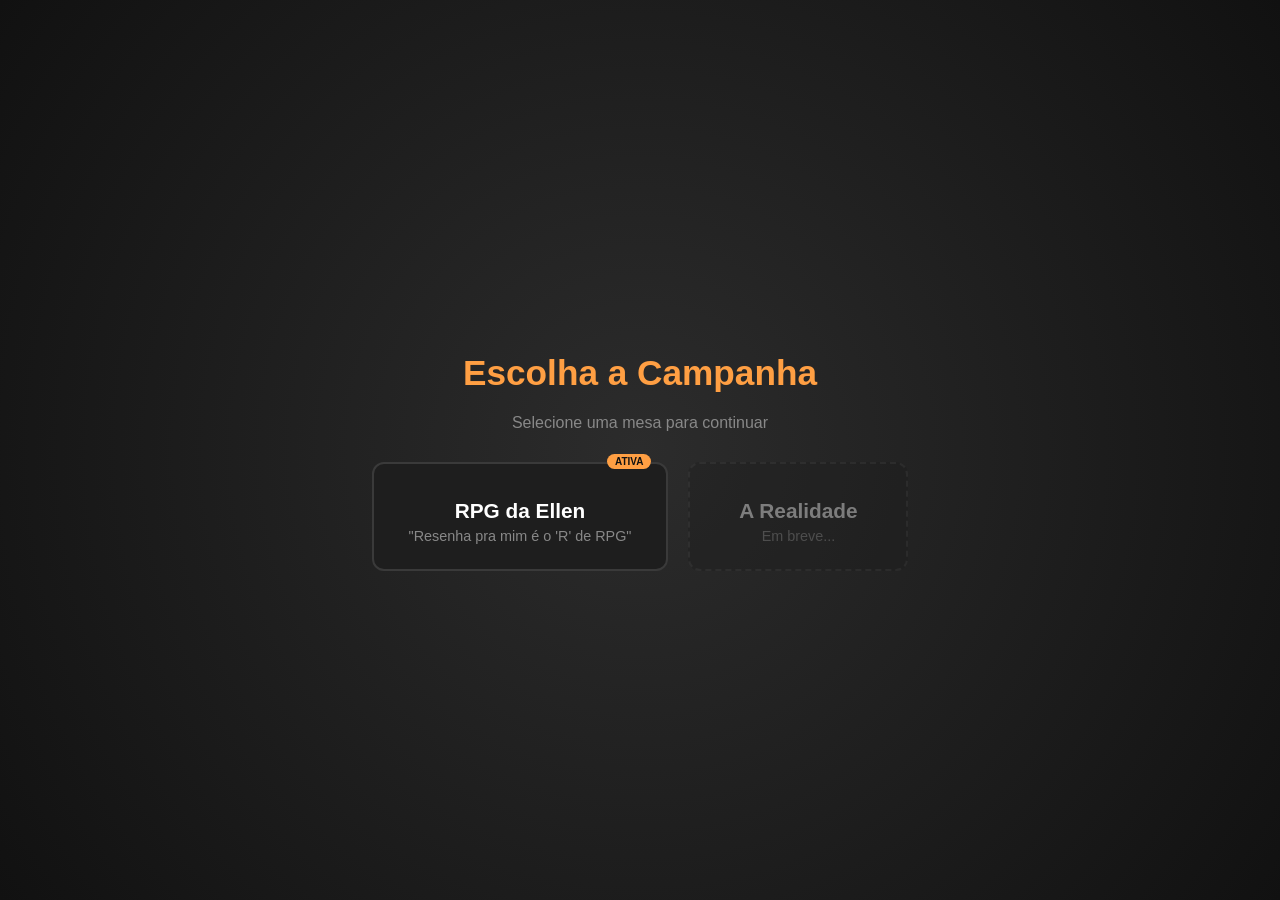
==== commit d80b2292: "Nomeei as campanhas" ====
--- a/index.html
+++ b/index.html
@@ -15,13 +15,13 @@
       <div class="campaign-grid">
         <button class="campaign-card" onclick="selecionarCampanha('ordem-paranormal')">
           <div class="campaign-badge">Ativa</div>
-          <h2>Ordem Paranormal</h2>
-          <p>O Segredo na Floresta</p>
+          <h2>RPG da Ellen</h2>
+          <p>"Resenha pra mim é o 'R' de RPG"</p>
         </button>
 
         <button class="campaign-card disabled" disabled>
-          <h2>Em Breve...</h2>
-          <p>Nova Campanha</p>
+          <h2>A Realidade</h2>
+          <p>Em breve...</p>
         </button>
       </div>
     </div>
--- a/styleRPG.css
+++ b/styleRPG.css
@@ -3,148 +3,372 @@
   font-family: Arial, sans-serif;
   background: #1e1e1e;
   color: white;
-}
-
-/* REORGANIZAÇÃO PARA GRID: 2 LINHAS DE 3 COLUNAS */
-.mesa {
+  overflow-x: hidden;
+}
+
+/* =======================================================
+   CONTROLE DE TELAS
+   ======================================================= */
+.screen {
+  display: none; /* Esconde todas as telas por padrão */
+}
+
+.screen.active {
+  display: block; /* Exibe apenas a tela ativa */
+}
+
+/* =======================================================
+   ESTILO DA TELA DE CAMPANHA
+   ======================================================= */
+.campaign-select-container {
+  display: flex;
+  flex-direction: column;
+  align-items: center;
+  justify-content: center;
+  min-height: 100vh;
+  text-align: center;
+  padding: 20px;
+  box-sizing: border-box;
+  background: radial-gradient(circle, #2c2c2c 0%, #111111 100%);
+}
+
+.campaign-select-container h1 {
+  font-size: 2.2rem;
+  margin-bottom: 5px;
+  color: #ff9f43;
+}
+
+.campaign-select-container p {
+  color: #888;
+  margin-bottom: 30px;
+}
+
+.campaign-grid {
+  display: flex;
+  gap: 20px;
+  flex-wrap: wrap;
+  justify-content: center;
+}
+
+.campaign-card {
+  position: relative;
+  background: #1e1e1e;
+  border: 2px solid #3a3a3a;
+  border-radius: 12px;
+  padding: 25px 35px;
+  color: white;
+  cursor: pointer;
+  transition: all 0.25s ease;
+  min-width: 220px;
+  text-align: center;
+}
+
+.campaign-card:hover:not(:disabled) {
+  border-color: #ff9f43;
+  transform: translateY(-4px);
+  box-shadow: 0 8px 20px rgba(255, 159, 67, 0.2);
+}
+
+.campaign-card h2 {
+  margin: 10px 0 5px 0;
+  font-size: 1.3rem;
+}
+
+.campaign-card p {
+  margin: 0;
+  font-size: 0.9rem;
+}
+
+.campaign-card.disabled {
+  opacity: 0.4;
+  cursor: not-allowed;
+  border-style: dashed;
+}
+
+.campaign-badge {
+  position: absolute;
+  top: -10px;
+  right: 15px;
+  background: #ff9f43;
+  color: #111;
+  font-size: 10px;
+  font-weight: bold;
+  padding: 2px 8px;
+  border-radius: 10px;
+  text-transform: uppercase;
+}
+
+/* =======================================================
+   ESTILO TELA DE SELEÇÃO DE PERSONAGEM
+   ======================================================= */
+.character-select-container {
+  display: flex;
+  flex-direction: column;
+  align-items: center;
+  min-height: 100vh;
+  padding: 30px 20px;
+  box-sizing: border-box;
+  background: radial-gradient(circle, #2c2c2c 0%, #111111 100%);
+  position: relative;
+}
+
+.btn-voltar {
+  position: absolute;
+  top: 20px;
+  left: 20px;
+  background: #2a2a2a;
+  color: #ccc;
+  border: 1px solid #444;
+  padding: 8px 16px;
+  border-radius: 6px;
+  cursor: pointer;
+  transition: all 0.2s;
+}
+
+.btn-voltar:hover {
+  background: #3a3a3a;
+  color: #fff;
+}
+
+.character-select-container h1 {
+  font-size: 2rem;
+  color: #ff9f43;
+  margin-bottom: 5px;
+}
+
+.character-select-container p {
+  color: #888;
+  margin-bottom: 30px;
+  text-align: center;
+}
+
+.character-grid {
+  display: flex;
+  flex-wrap: wrap;
+  gap: 20px;
+  justify-content: center;
+  max-width: 900px;
+}
+
+.char-select-card {
+  background: #1e1e1e;
+  border: 2px solid #333;
+  border-radius: 12px;
+  padding: 15px;
+  width: 130px;
+  display: flex;
+  flex-direction: column;
+  align-items: center;
+  cursor: pointer;
+  transition: all 0.25s ease;
+}
+
+.char-select-card:hover {
+  border-color: #00ffff;
+  transform: translateY(-5px);
+  box-shadow: 0 6px 15px rgba(0, 255, 255, 0.2);
+}
+
+.char-avatar {
+  width: 90px;
+  height: 90px;
+  border-radius: 10px;
+  overflow: hidden;
+  border: 1px solid #444;
+  margin-bottom: 10px;
+}
+
+.char-avatar img {
+  width: 100%;
+  height: 100%;
+  object-fit: cover;
+  object-position: center top;
+}
+
+.char-select-card h3 {
+  font-size: 14px;
+  margin: 5px 0 0;
+  color: #fff;
+  text-align: center;
+}
+
+/* Card Mestre */
+.char-select-card.master-card {
+  border-color: #ff9f43;
+  background: #251e18;
+}
+
+.char-select-card.master-card:hover {
+  border-color: #ffb067;
+  box-shadow: 0 6px 15px rgba(255, 159, 67, 0.3);
+}
+
+.master-icon {
+  display: flex;
+  align-items: center;
+  justify-content: center;
+  background: #111;
+  font-size: 38px;
+}
+
+.char-select-card.master-card p {
+  font-size: 10px;
+  color: #aaa;
+  margin-top: 2px;
+}
+
+/* =======================================================
+   DASHBOARD / MESA DE JOGO (TRAVADO NA TELA)
+   ======================================================= */
+
+/* Barra Superior */
+.top-bar {
+  display: flex;
+  justify-content: space-between;
+  align-items: center;
+  padding: 12px 20px;
+  background: #111;
+  border-bottom: 2px solid #333;
+  box-sizing: border-box;
+  height: 60px;
+}
+
+.top-bar h2 {
+  margin: 0;
+  color: #ff9f43;
+  font-size: 1.2rem;
+}
+
+.btn-trocar {
+  background: #2a2a2a;
+  color: #ff9f43;
+  border: 1px solid #ff9f43;
+  padding: 6px 14px;
+  border-radius: 6px;
+  cursor: pointer;
+  font-weight: bold;
+  transition: 0.2s;
+}
+
+.btn-trocar:hover {
+  background: #ff9f43;
+  color: #111;
+}
+
+/* =======================================================
+   ESTRUTURA EM 3 COLUNAS (AJUSTE PERFEITO DE ALTURA)
+   ======================================================= */
+.dashboard-layout {
   display: grid;
-  grid-template-columns: repeat(3, 1fr); /* Cria 3 colunas de tamanhos iguais */
+  grid-template-columns: 1fr 1fr 1fr;
+  gap: 20px;
+  padding: 15px;
+  box-sizing: border-box;
+  height: calc(100vh - 60px); /* Trava o layout na altura máxima da tela */
+  overflow: hidden;
+}
+
+.left-column,
+.middle-column,
+.right-column {
+  display: flex;
+  flex-direction: column;
   gap: 12px;
-  padding: 12px;
-  box-sizing: border-box;
-  /* Nota: O conteúdo novo que você colocar abaixo da div ".mesa" vai fluir naturalmente! */
-}
-
+  height: 100%;
+  min-height: 0; /* Permite que os itens filhos encolham e habilitem scroll */
+}
+
+.left-column h3, 
+.middle-column h3, 
+.right-column h3 {
+  margin: 0;
+  font-size: 1.1rem;
+  color: #ccc;
+  flex-shrink: 0;
+}
+
+/* =======================================================
+   COLUNA DE ALIADOS DINÂMICOS
+   ======================================================= */
+#allies-grid {
+  display: flex;
+  flex-direction: column;
+  justify-content: space-evenly;
+  gap: 8px;
+  overflow-y: auto;
+  padding-right: 4px;
+  flex: 1;
+}
+
+/* =======================================================
+   CARDS DE PERSONAGENS E ALIADOS (ENCOLHIMENTO COMPACTO)
+   ======================================================= */
 .player {
   background: #2c2c2c;
   border-radius: 10px;
-  padding: 12px;
-  display: flex;
-  flex-direction: column;
+  padding: 8px 10px;
+  display: flex;
+  flex-direction: column;
+  justify-content: center;
   box-sizing: border-box;
+  border: 1px solid #3a3a3a;
+  flex: 1;
+  min-height: 0; /* Permite que o card encolha proporcionalmente */
 }
 
 .player h2 {
   text-align: center;
-  margin: 5px 0 10px;
-}
-
-/* Área do dado */
-.roll-area {
-  text-align: center;
-  margin-bottom: 10px;
-}
-
-.roll-area .controls {
-  margin-bottom: 10px;
-}
-
-.roll-area .controls input {
-  width: 50px;
-  padding: 5px;
-  margin: 0 5px;
-  border: none;
-  border-radius: 5px;
-  background: #3a3a3a;
-  color: white;
-}
-
-.roll-area .controls span {
-  margin: 0 5px;
-}
-
-.roll-area button {
-  padding: 10px;
-  border: none;
-  border-radius: 8px;
-  background: #4CAF50;
-  color: white;
-  cursor: pointer;
-}
-
-.roll-area button:hover {
-  background: #45a049;
-}
-
-.resultado {
-  font-size: 24px;
-  margin-top: 10px;
-}
-
-/* Histórico ajustado para o layout de grade */
-.historico {
-  height: 150px; /* Altura fixa ideal para não esticar muito o card na vertical */
-  background: #1a1a1a;
-  border-radius: 8px;
-  padding: 5px;
-  overflow-y: auto;
-  overflow-x: hidden !important
-}
-
-.historico ul {
-  padding-left: 15px;
-}
-
-.historico li.latest {
-  font-size: 18px;
-  font-weight: bold;
-  opacity: 1;
-  color: #00ffcc;
-  transform: scale(1.05);
-}
-
-/* 1. Define a largura da barra vertical (apenas para Chrome, Edge e Safari) */
-.historico::-webkit-scrollbar {
-  width: 6px; /* Deixa a barra bem fininha e discreta */
-}
-
-/* 2. O fundo da canaleta por onde a barra corre */
-.historico::-webkit-scrollbar-track {
-  background: #111111; /* Um preto bem escuro para sumir com o cinza padrão */
-  border-radius: 4px;
-}
-
-/* 3. O "trilho" ou o "pino" que o usuário arrasta */
-.historico::-webkit-scrollbar-thumb {
-  background: #444444; /* Cinza escuro elegante */
-  border-radius: 4px;
-  border: 1px solid #1a1a1a; /* Cria uma leve separação visual */
-}
-
-/* 4. Efeito de brilho quando o usuário passa o mouse por cima do pino */
-.historico::-webkit-scrollbar-thumb:hover {
-  background: #00ffff; /* Acende em Neon Ciano, combinando com o resultado dos dados! */
-  box-shadow: 0 0 8px rgba(0, 255, 255, 0.5);
-}
-
-/* Compatibilidade extra para o navegador Firefox */
-@supports (scrollbar-width: thin) {
-  .historico {
-    scrollbar-width: thin;
-    scrollbar-color: #444444 #111111;
-  }
-}
-
-
-/* PAÍNEL QUE JUNTA FOTO E STATUS LADO A LADO */
+  margin: 0 0 6px 0;
+  color: #fff;
+  font-size: 1rem;
+}
+
+/* Destaque para o slot principal */
+#featured-slot {
+  flex-shrink: 0;
+}
+
+#featured-slot .player {
+  border: 2px solid #ff9f43;
+  box-shadow: 0 0 12px rgba(255, 159, 67, 0.15);
+  flex: none; /* Mantém tamanho natural se necessário no slot principal */
+}
+
+/* Quando estiver no container de Aliados */
+#allies-grid .player {
+  background: #252525;
+  border: 1px solid #383838;
+}
+
+/* Esconde a área de dados nos aliados */
+#allies-grid .player .roll-area {
+  display: none !important;
+}
+
+#allies-grid .player h2 {
+  font-size: 0.95rem;
+  margin-bottom: 4px;
+}
+
+/* =======================================================
+   PAINEL DE PERFIL E STATUS (BARRAS PV, SAN, PE)
+   ======================================================= */
 .perfil-status-container {
   display: flex;
   align-items: center;
-  gap: 12px;
-  margin-bottom: 15px;
-  padding: 0 5px;
-}
-
-/* FOTO QUADRADA COM BORDA ARREDONDADA FIADA EM 80PX */
+  gap: 8px;
+  margin-bottom: 0;
+}
+
 .avatar-quadrado {
-  width: 80px;
-  height: 80px; 
+  width: 60px;
+  height: 60px;
   aspect-ratio: 1 / 1;
   overflow: hidden;
-  border-radius: 12px;
+  border-radius: 8px;
   background: #1a1a1a;
   border: 1px solid #3a3a3a;
-  flex-shrink: 0; 
+  flex-shrink: 0;
 }
 
 .avatar-quadrado img {
@@ -154,47 +378,43 @@
   object-position: center top;
 }
 
-/* CONTAINER DAS BARRINHAS */
 .status-container {
   display: flex;
   flex-direction: column;
-  gap: 8px;
-  flex: 1; 
+  gap: 4px;
+  flex: 1;
 }
 
 .status-row {
   display: flex;
   align-items: center;
-  gap: 8px;
-}
-
-/* Letras PV, SAN, PE */
+  gap: 6px;
+}
+
 .status-label {
-  font-size: 11px;
-  font-weight: bold;
-  width: 25px;
+  font-size: 13px !important;
+  font-weight: bold;
+  width: 24px;
   text-align: right;
   color: #aaa;
 }
 
-/* Fundo cinza da barra */
 .bar-bg {
   flex: 1;
-  height: 12px;
+  height: 14px !important;
   background: #1a1a1a;
   border-radius: 4px;
   overflow: hidden;
   border: 1px solid #3a3a3a;
 }
 
-/* Preenchimento das cores */
 .bar-fill {
   height: 100%;
   border-radius: 3px;
   transition: width 0.3s ease;
 }
 
-/* Cores oficiais baseadas no sistema de Ordem Paranormal */
+/* Cores Oficiais de Ordem Paranormal */
 .bar-fill.pv {
   background: linear-gradient(90deg, #8b0000, #ff3333);
 }
@@ -207,26 +427,23 @@
   background: linear-gradient(90deg, #b8860b, #ffd700);
 }
 
-/* CAIXINHAS DE NÚMERO DOS STATUS */
 .status-inputs {
   display: flex;
   align-items: center;
-  gap: 3px;
+  gap: 2px;
 }
 
 .status-inputs input {
-  width: 35px;
-  padding: 2px 4px;
-  font-size: 11px;
+  width: 42px !important;
+  padding: 3px 2px !important;
+  font-size: 14px !important;
   text-align: center;
-  border: none;
   border-radius: 4px;
   background: #1a1a1a;
   color: white;
   border: 1px solid #3a3a3a;
 }
 
-/* Esconde as setinhas padrão do input do navegador */
 .status-inputs input::-webkit-outer-spin-button,
 .status-inputs input::-webkit-inner-spin-button {
   -webkit-appearance: none;
@@ -234,29 +451,208 @@
 }
 
 .status-inputs span {
+  font-size: 10px;
+  color: #666;
+}
+
+/* =======================================================
+   ÁREA DE ROLAGEM DE DADOS
+   ======================================================= */
+.roll-area {
+  margin-top: 8px;
+  padding-top: 8px;
+  border-top: 1px solid #3a3a3a;
+  display: flex;
+  flex-direction: column;
+  gap: 8px;
+}
+
+/* 1. Nome do Teste (Topo) */
+.roll-area .nome-rolagem {
+  width: 100%;
+  padding: 6px 8px;
+  border: 1px solid #3a3a3a;
+  border-radius: 6px;
+  background: #181818;
+  color: #fff;
   font-size: 11px;
+  box-sizing: border-box;
+  outline: none;
+  transition: border-color 0.2s;
+}
+
+.roll-area .nome-rolagem:focus {
+  border-color: #ff9f43;
+}
+
+/* 2. Container dos Dados */
+.roll-area .controls {
+  display: flex;
+  align-items: center;
+  justify-content: space-between;
+  gap: 4px;
+  background: #181818;
+  padding: 6px 8px;
+  border: 1px solid #3a3a3a;
+  border-radius: 8px;
+  box-sizing: border-box;
+}
+
+.roll-area .dice-group {
+  display: flex;
+  align-items: center;
+  gap: 4px;
+}
+
+.roll-area .dice-group span {
+  color: #888;
+  font-size: 15px !important;
+  font-weight: bold;
+}
+
+.roll-area .controls input, 
+.roll-area .controls select {
+  border: 1px solid #3a3a3a;
+  border-radius: 5px;
+  background: #242424;
+  color: #fff;
+  font-size: 14px !important;
+  font-weight: bold;
+  padding: 4px 2px;
+  outline: none;
+  text-align: center;
+  transition: border-color 0.2s;
+}
+
+.roll-area .controls input:focus, 
+.roll-area .controls select:focus {
+  border-color: #ff9f43;
+}
+
+.roll-area input.qtd-dados,
+.roll-area input.qtd,
+.roll-area input.faces-dado,
+.roll-area input.faces {
+  width: 40px !important;
+  font-size: 15px !important;
+  font-weight: bold;
+  color: #ff9f43;
+}
+
+.roll-area input.modificador {
+  width: 44px !important;
+  font-size: 15px !important;
+  font-weight: bold;
+  color: #2ed573;
+}
+
+.roll-area select.tipo-calculo {
+  cursor: pointer;
+  background: #2a2a2a;
+  font-weight: bold;
+  padding: 4px 4px;
+}
+
+/* 3. Botão Principal de Rolar Dados */
+.roll-btn {
+  width: 100%;
+  padding: 8px;
+  border: none;
+  border-radius: 6px;
+  background: linear-gradient(135deg, #ff9f43 0%, #e67e22 100%);
+  color: #111;
+  font-size: 12px;
+  font-weight: bold;
+  text-transform: uppercase;
+  letter-spacing: 0.5px;
+  cursor: pointer;
+  transition: transform 0.15s ease, box-shadow 0.2s ease;
+}
+
+.roll-btn:hover {
+  transform: translateY(-1px);
+  box-shadow: 0 4px 12px rgba(255, 159, 67, 0.3);
+}
+
+.roll-btn:active {
+  transform: translateY(1px);
+}
+
+/* =======================================================
+   CAIXAS DE HISTÓRICO (GERAL E PESSOAL)
+   ======================================================= */
+.history-box-container {
+  background: #181818;
+  border: 1px solid #333;
+  border-radius: 10px;
+  padding: 12px;
+  display: flex;
+  flex-direction: column;
+  flex: 1;
+  min-height: 0;
+  box-sizing: border-box;
+}
+
+.historico-box {
+  flex: 1;
+  overflow-y: auto;
+  overflow-x: hidden;
+  padding-right: 4px;
+}
+
+.historico-box ul {
+  list-style: none;
+  padding: 0;
+  margin: 0;
+}
+
+.historico-box li.empty-msg {
   color: #666;
-}
-
-
-
-
-
-/* =======================================================
-   ESTILIZAÇÃO DA ÁREA DE TESTES LOCAL
+  font-size: 14px !important;
+  line-height: 1.4;
+  font-style: italic;
+  text-align: center;
+  padding: 10px;
+}
+
+/* Barra de rolagem discreta */
+.historico-box::-webkit-scrollbar,
+#allies-grid::-webkit-scrollbar {
+  width: 6px;
+}
+
+.historico-box::-webkit-scrollbar-track,
+#allies-grid::-webkit-scrollbar-track {
+  background: #111111;
+  border-radius: 4px;
+}
+
+.historico-box::-webkit-scrollbar-thumb,
+#allies-grid::-webkit-scrollbar-thumb {
+  background: #444444;
+  border-radius: 4px;
+}
+
+.historico-box::-webkit-scrollbar-thumb:hover,
+#allies-grid::-webkit-scrollbar-thumb:hover {
+  background: #ff9f43;
+}
+
+/* =======================================================
+   ÁREA DE TESTES LOCAL
    ======================================================= */
 .test-zone-container {
   background: #222222;
-  margin: 20px 12px;
+  margin: 20px 15px;
   padding: 15px;
   border-radius: 10px;
-  border: 1px dashed #444; /* Borda tracejada para diferenciar do banco */
+  border: 1px dashed #444;
 }
 
 .test-zone-container h2 {
   margin-top: 0;
   color: #aaa;
-  font-size: 16px;
+  font-size: 15px;
   text-transform: uppercase;
   letter-spacing: 1px;
 }
@@ -267,7 +663,6 @@
   align-items: flex-start;
 }
 
-/* Deixa a área de botões com tamanho fixo e o histórico esticando */
 .test-zone-content .local-roll {
   flex-shrink: 0;
   width: 160px;
@@ -275,17 +670,17 @@
 
 .test-zone-content .local-historico {
   flex: 1;
-  height: 180px; /* Um pouco mais alto para ver mais testes */
+  height: 180px;
 }
 
 .roll-btn-local {
   padding: 10px;
   border: none;
   border-radius: 8px;
-  background: #ff9f43; /* Cor laranja para diferenciar do botão verde dos players */
+  background: #ff9f43;
   color: white;
   cursor: pointer;
-  width: 120px;
+  width: 100%;
   font-weight: bold;
 }
 
@@ -293,55 +688,100 @@
   background: #e68a2e;
 }
 
-/* Reaplica o visual da barra bonita na caixa local */
-.local-historico::-webkit-scrollbar { width: 6px; }
-.local-historico::-webkit-scrollbar-track { background: #111; border-radius: 4px; }
-.local-historico::-webkit-scrollbar-thumb { background: #444; border-radius: 4px; }
-.local-historico::-webkit-scrollbar-thumb:hover { background: #ff9f43; box-shadow: 0 0 8px rgba(255, 159, 67, 0.5); }
-
-
-
-
-
-
-
-
-
-/* Ajuste Responsivo para Celulares */
-@media (max-width: 768px) {
-
-  .mesa {
-    grid-template-columns: 1fr; /* No celular vira uma única coluna vertical */
+/* =======================================================
+   VISÃO DO MESTRE (MESA COMPLETA COM ESPAÇAMENTO PERFEITO)
+   ======================================================= */
+
+/* 1. Esconde o Histórico Pessoal e o título extra da direita no Mestre */
+.modo-mestre .left-column .history-box-container,
+.modo-mestre .right-column > h3 {
+  display: none !important;
+}
+
+/* 2. Oculta os botões e áreas de rolagem de dados nos cards */
+.modo-mestre .player .roll-area {
+  display: none !important;
+}
+
+/* 3. Colunas Laterais: Distribui os cards com espaço uniforme sem grudar */
+.modo-mestre #featured-slot,
+.modo-mestre #allies-grid {
+  display: flex !important;
+  flex-direction: column;
+  justify-content: space-evenly;
+  gap: 8px;
+  height: 100%;
+  overflow-y: auto;
+  padding-right: 4px;
+}
+
+.modo-mestre .right-column {
+  height: 100%;
+  display: flex;
+  flex-direction: column;
+}
+
+/* 4. Mantém cards compactos */
+.modo-mestre #featured-slot .player {
+  border: 1px solid #3a3a3a !important;
+  box-shadow: none !important;
+}
+
+.modo-mestre .player {
+  flex: 0 0 auto !important;
+  height: auto !important;
+  padding: 10px 12px;
+}
+
+/* 5. Coluna Central (Histórico Geral no meio e em altura total) */
+.modo-mestre .middle-column {
+  height: 100%;
+  order: 1;
+}
+
+.modo-mestre .middle-column .history-box-container {
+  height: 100%;
+  display: flex;
+  flex-direction: column;
+}
+
+.modo-mestre #historico-geral-box {
+  flex: 1;
+  max-height: none !important;
+}
+
+/* =======================================================
+   RESPONSIVIDADE (CELULARES E TABLETS)
+   ======================================================= */
+@media (max-width: 900px) {
+  .dashboard-layout {
+    grid-template-columns: 1fr;
+    height: auto;
+    overflow: auto;
   }
 
-  .player {
+  .test-zone-content {
+    flex-direction: column;
+  }
+
+  .test-zone-content .local-roll {
     width: 100%;
   }
 
-  .roll-area .controls {
-    display: flex;
-    justify-content: center;
-    align-items: center;
-    flex-wrap: wrap;
-    gap: 5px;
+  /* Limita a caixa de histórico pessoal no celular e ativa scroll interno */
+  .left-column .history-box-container {
+    max-height: 200px !important;
+    height: 180px !important;
+    flex: none !important;
   }
 
-  .roll-area .controls input {
-    width: 60px;
+  .left-column .historico-box {
+    overflow-y: auto !important;
   }
 
-.roll-area button {
-    width: 120px; /* Mudado de 100% para 120px para acompanhar o tamanho dos campos */
-    margin-top: 10px;
-  }
-
-  .resultado {
-    font-size: 20px;
-  }
-
-  .historico {
-    max-height: 200px;
-  }
-
-  
-}
+  /* 5. Coluna Central (Histórico Geral no meio e em altura total) */
+  .modo-mestre .middle-column {
+  height: 100%;
+  order: 0;
+}
+}
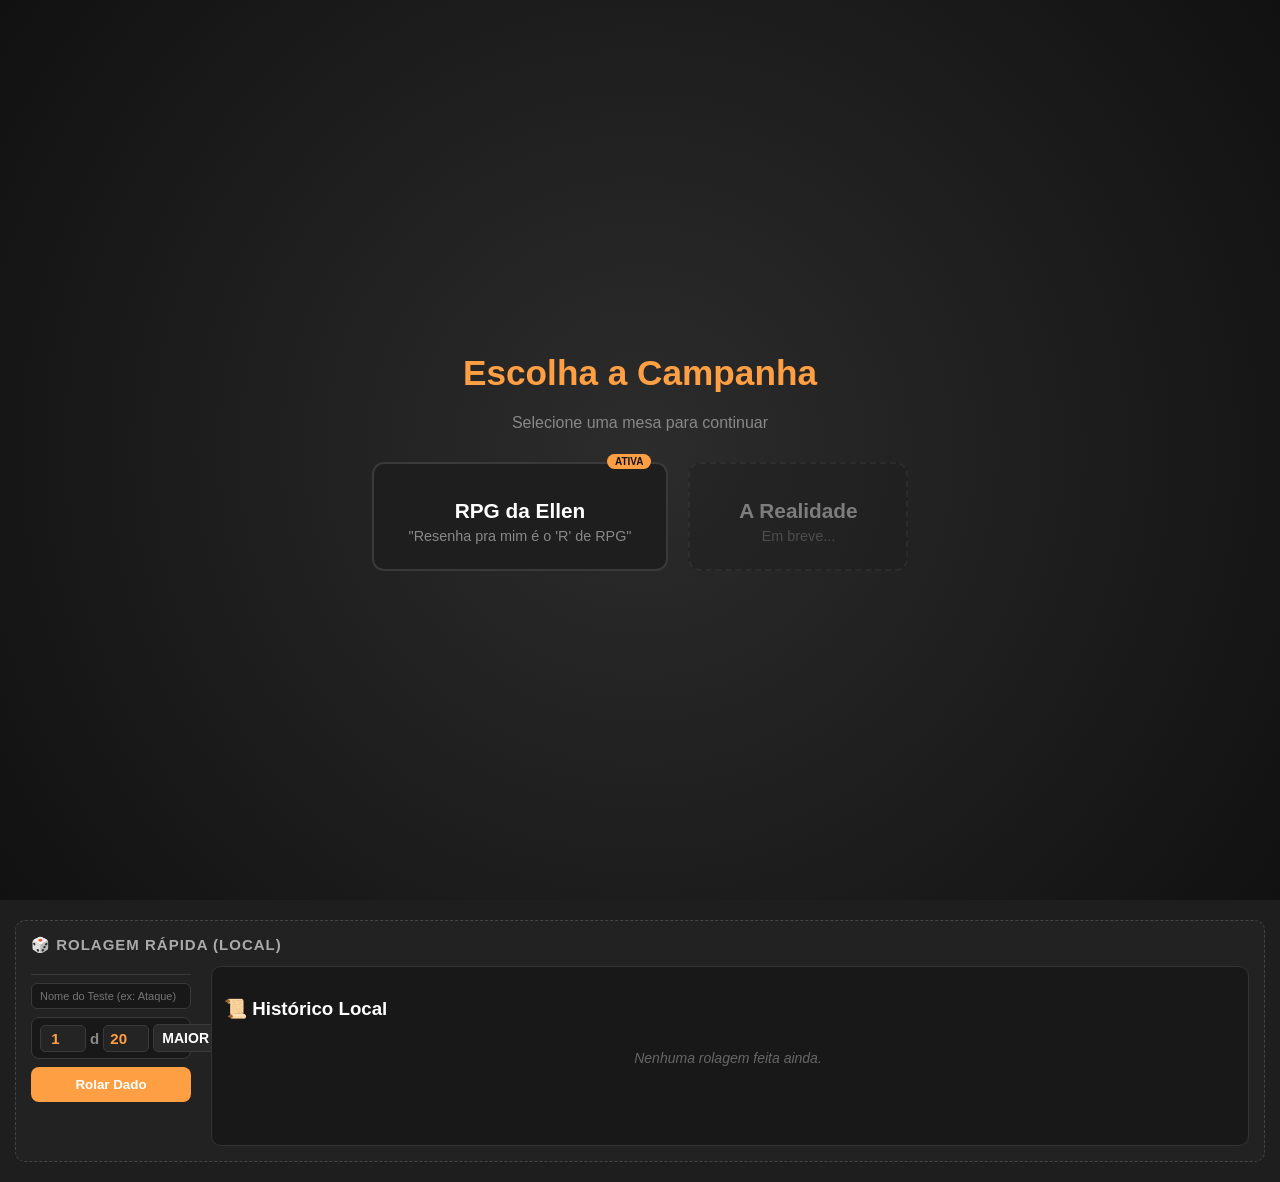
==== commit a3d9ca1b: "Add local roll feature with history display" ====
--- a/index.html
+++ b/index.html
@@ -25,6 +25,44 @@
         </button>
       </div>
     </div>
+
+    <div class="test-zone-container">
+  <h2>🎲 Rolagem Rápida (Local)</h2>
+  <div class="test-zone-content">
+    
+    <div class="roll-area local-roll">
+      <input type="text" id="local-nome-teste" class="nome-rolagem" placeholder="Nome do Teste (ex: Ataque)" />
+      
+      <div class="controls">
+        <div class="dice-group">
+          <input type="number" id="local-qtd-dados" class="qtd-dados" value="1" min="1" />
+          <span>d</span>
+          <input type="number" id="local-faces-dado" class="faces-dado" value="20" min="2" />
+        </div>
+        
+        <select id="local-tipo-calculo" class="tipo-calculo">
+          <option value="maior">MAIOR</option>
+          <option value="soma">SOMA</option>
+        </select>
+        
+        <input type="number" id="local-modificador" class="modificador" value="0" placeholder="+0" />
+      </div>
+
+      <button onclick="rolarDadoLocal()" class="roll-btn-local">Rolar Dado</button>
+    </div>
+
+    <div class="history-box-container local-historico">
+      <h3>📜 Histórico Local</h3>
+      <div class="historico-box">
+        <ul id="local-historico-list">
+          <li class="empty-msg">Nenhuma rolagem feita ainda.</li>
+        </ul>
+      </div>
+    </div>
+
+  </div>
+</div>
+    
   </div>
 
   <div id="screen-character" class="screen">
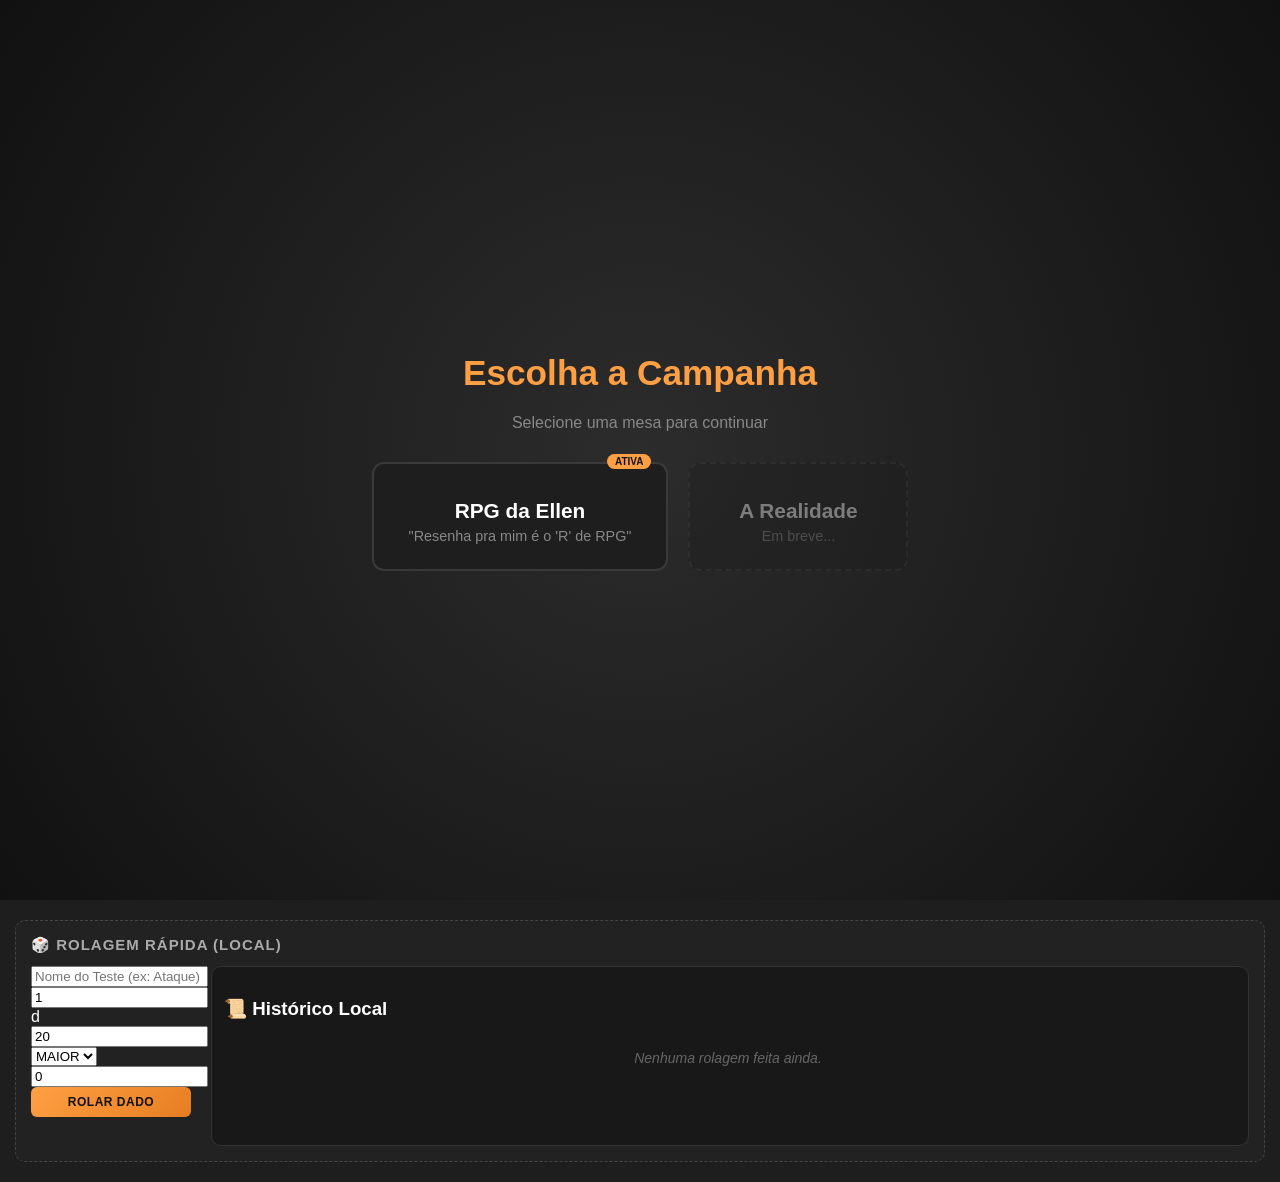
==== commit 72f019ca: "Update index.html" ====
--- a/index.html
+++ b/index.html
@@ -26,14 +26,14 @@
       </div>
     </div>
 
-    <div class="test-zone-container">
-  <h2>🎲 Rolagem Rápida (Local)</h2>
+   <div class="test-zone-container">
+  <h2>🎲 ROLAGEM RÁPIDA (LOCAL)</h2>
   <div class="test-zone-content">
     
-    <div class="roll-area local-roll">
+    <div class="local-roll">
       <input type="text" id="local-nome-teste" class="nome-rolagem" placeholder="Nome do Teste (ex: Ataque)" />
       
-      <div class="controls">
+      <div class="controls local-controls">
         <div class="dice-group">
           <input type="number" id="local-qtd-dados" class="qtd-dados" value="1" min="1" />
           <span>d</span>
@@ -48,7 +48,7 @@
         <input type="number" id="local-modificador" class="modificador" value="0" placeholder="+0" />
       </div>
 
-      <button onclick="rolarDadoLocal()" class="roll-btn-local">Rolar Dado</button>
+      <button onclick="rolarDadoLocal()" class="roll-btn">Rolar Dado</button>
     </div>
 
     <div class="history-box-container local-historico">
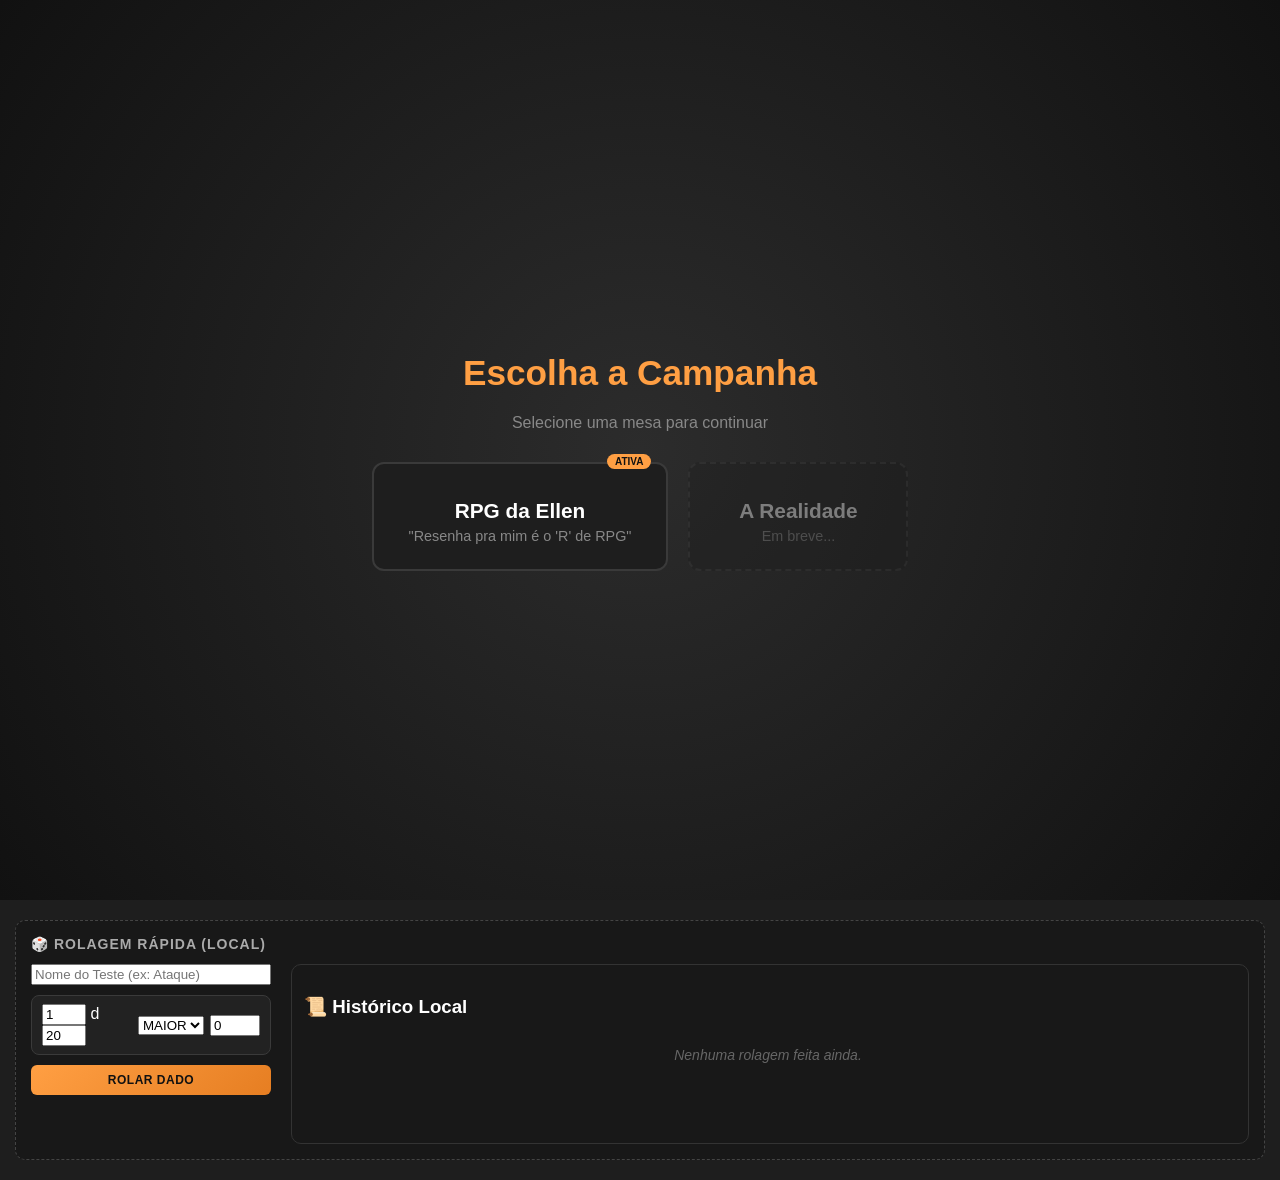
==== commit f9a49df2: "Add favicon link to index.html" ====
--- a/index.html
+++ b/index.html
@@ -4,6 +4,7 @@
   <meta charset="UTF-8">
   <title>RPG Dados</title>
   <link rel="stylesheet" href="styleRPG.css">
+  <link rel="icon" type="image/jpeg" href="img/icon.jpg">
 </head>
 <body>
 
--- a/styleRPG.css
+++ b/styleRPG.css
@@ -5,6 +5,72 @@
   color: white;
   overflow-x: hidden;
 }
+
+
+
+
+/* =======================================================
+   ANIMAÇÃO DE STATUS ALTERADO (GLOW NO CARD - 2 SEGUNDOS)
+   ======================================================= */
+
+/* Animação para Vida - PV (Vermelho) */
+@keyframes piscar-pv {
+  0%   { background-color: #252525; border-color: #383838; }
+  20%  { background-color: rgba(255, 51, 51, 0.35); border-color: #ff3333; box-shadow: 0 0 20px rgba(255, 51, 51, 0.6); }
+  80%  { background-color: rgba(255, 51, 51, 0.35); border-color: #ff3333; box-shadow: 0 0 20px rgba(255, 51, 51, 0.6); }
+  100% { background-color: #252525; border-color: #383838; box-shadow: none; }
+}
+
+/* Animação para Sanidade - SAN (Azul) */
+@keyframes piscar-sanidade {
+  0%   { background-color: #252525; border-color: #383838; }
+  20%  { background-color: rgba(51, 153, 255, 0.35); border-color: #3399ff; box-shadow: 0 0 20px rgba(51, 153, 255, 0.6); }
+  80%  { background-color: rgba(51, 153, 255, 0.35); border-color: #3399ff; box-shadow: 0 0 20px rgba(51, 153, 255, 0.6); }
+  100% { background-color: #252525; border-color: #383838; box-shadow: none; }
+}
+
+/* Animação para Pontos de Esforço - PE (Amarelo) */
+@keyframes piscar-pe {
+  0%   { background-color: #252525; border-color: #383838; }
+  20%  { background-color: rgba(255, 215, 0, 0.35); border-color: #ffd700; box-shadow: 0 0 20px rgba(255, 215, 0, 0.6); }
+  80%  { background-color: rgba(255, 215, 0, 0.35); border-color: #ffd700; box-shadow: 0 0 20px rgba(255, 215, 0, 0.6); }
+  100% { background-color: #252525; border-color: #383838; box-shadow: none; }
+}
+
+/* =======================================================
+   BRILHO DE STATUS FIXO + TRANSIÇÃO SUAVE
+   ======================================================= */
+
+/* Transição suave nas caixas dos personagens */
+.player {
+  transition: background-color 0.3s ease, border-color 0.3s ease, box-shadow 0.3s ease !important;
+}
+
+/* Estado aceso: Vida - PV (Vermelho) */
+.piscar-pv {
+  background-color: rgba(255, 51, 51, 0.35) !important;
+  border-color: #ff3333 !important;
+  box-shadow: 0 0 20px rgba(255, 51, 51, 0.6) !important;
+}
+
+/* Estado aceso: Sanidade - SAN (Azul) */
+.piscar-sanidade {
+  background-color: rgba(51, 153, 255, 0.35) !important;
+  border-color: #3399ff !important;
+  box-shadow: 0 0 20px rgba(51, 153, 255, 0.6) !important;
+}
+
+/* Estado aceso: Pontos de Esforço - PE (Amarelo) */
+.piscar-pe {
+  background-color: rgba(255, 215, 0, 0.35) !important;
+  border-color: #ffd700 !important;
+  box-shadow: 0 0 20px rgba(255, 215, 0, 0.6) !important;
+}
+
+
+
+
+
 
 /* =======================================================
    CONTROLE DE TELAS
@@ -751,6 +817,72 @@
 }
 
 /* =======================================================
+   ÁREA DE TESTES LOCAL (CORRIGIDO E ALINHADO)
+   ======================================================= */
+.test-zone-container {
+  background: #181818;
+  margin: 20px 15px;
+  padding: 15px;
+  border-radius: 10px;
+  border: 1px dashed #444;
+  box-sizing: border-box;
+}
+
+.test-zone-container h2 {
+  margin-top: 0;
+  margin-bottom: 12px;
+  color: #aaa;
+  font-size: 14px;
+  text-transform: uppercase;
+  letter-spacing: 1px;
+}
+
+.test-zone-content {
+  display: flex;
+  gap: 20px;
+  align-items: stretch;
+}
+
+/* Coluna da Esquerda (Controles) com largura ideal para não espremer */
+.test-zone-content .local-roll {
+  flex-shrink: 0;
+  width: 240px; /* Aumentado para caber o modificador confortavelmente */
+  display: flex;
+  flex-direction: column;
+  gap: 10px;
+}
+
+/* Ajuste fino dos controles locais */
+.local-controls {
+  display: flex;
+  align-items: center;
+  justify-content: space-between;
+  gap: 6px !important;
+  background: #222;
+  padding: 8px 10px;
+  border: 1px solid #3a3a3a;
+  border-radius: 8px;
+  box-sizing: border-box;
+}
+
+/* Ajuste dos tamanhos dos campos na área local */
+.local-controls input.qtd-dados,
+.local-controls input.faces-dado {
+  width: 36px !important;
+}
+
+.local-controls input.modificador {
+  width: 42px !important; /* Espaço suficiente para números como +15 ou -5 */
+}
+
+/* Coluna da Direita (Histórico Local) */
+.test-zone-content .local-historico {
+  flex: 1;
+  min-height: 140px;
+  max-height: 200px;
+}
+
+/* =======================================================
    RESPONSIVIDADE (CELULARES E TABLETS)
    ======================================================= */
 @media (max-width: 900px) {
